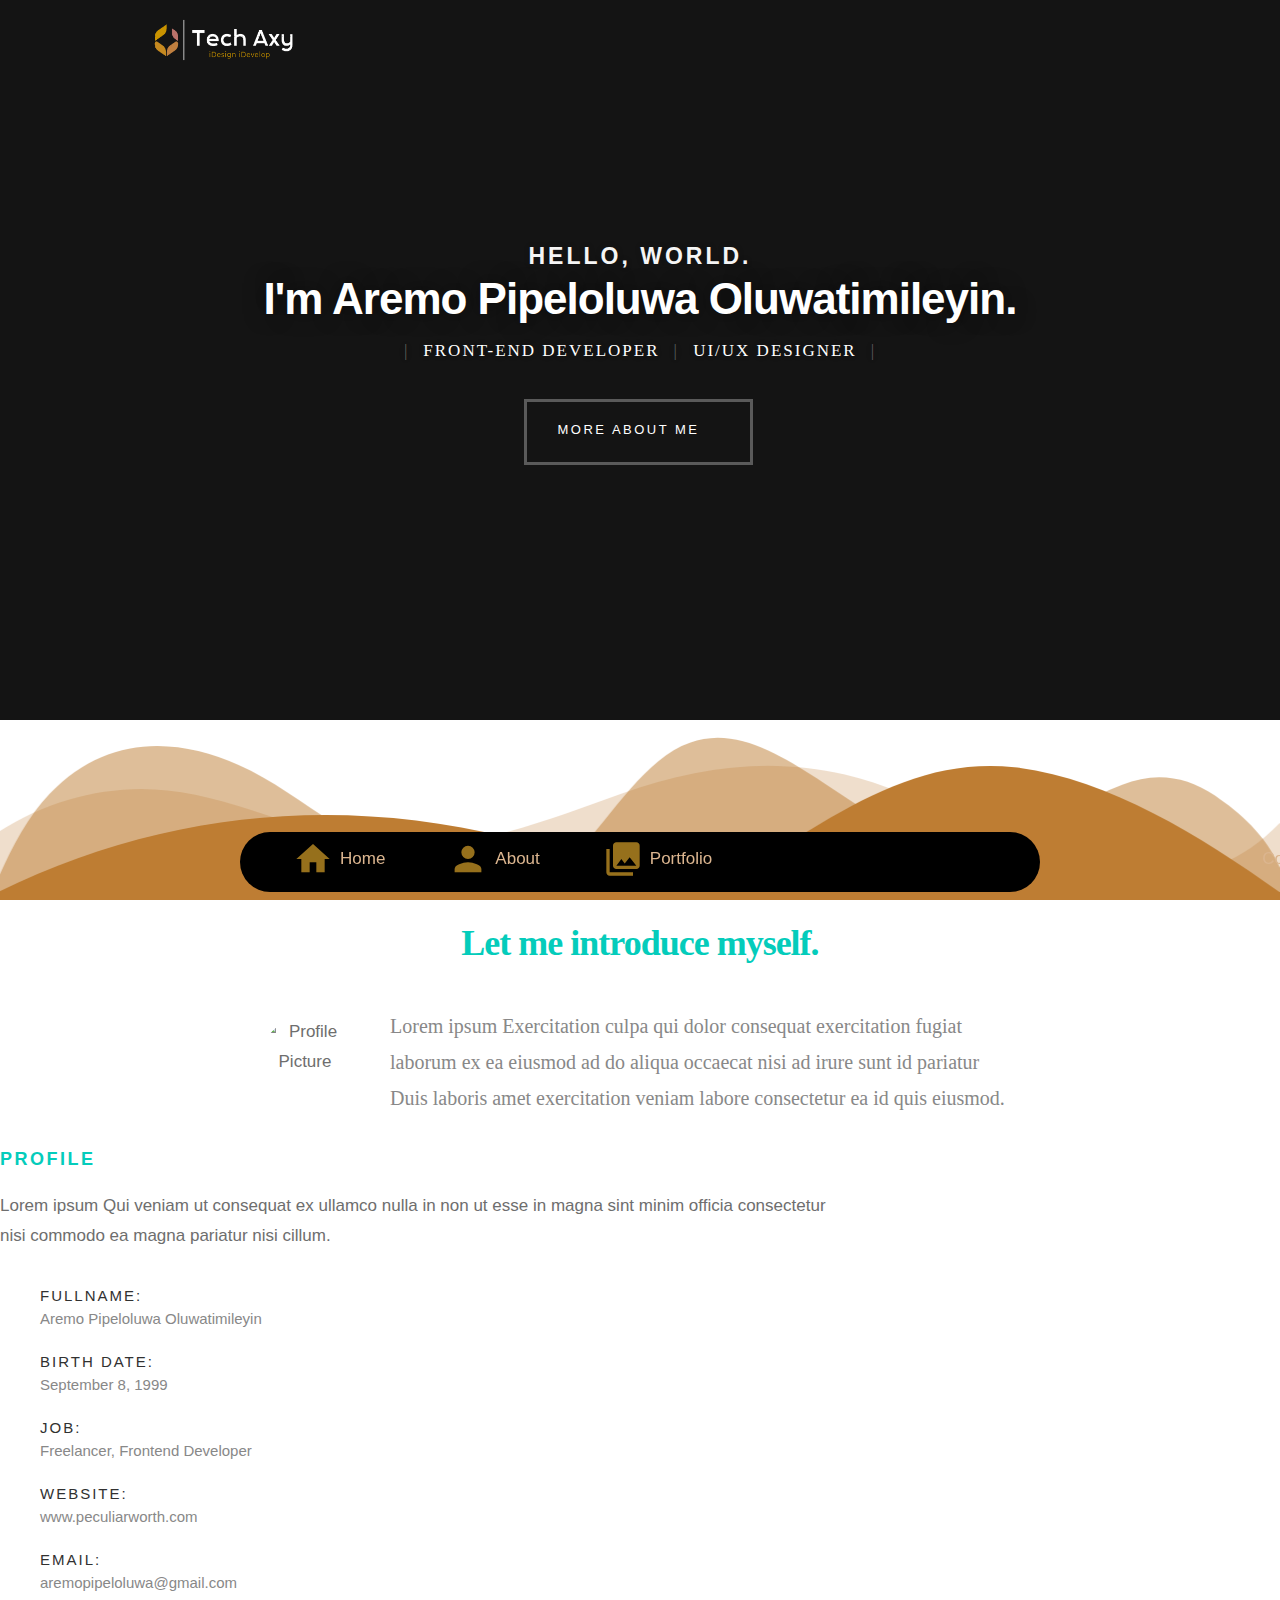
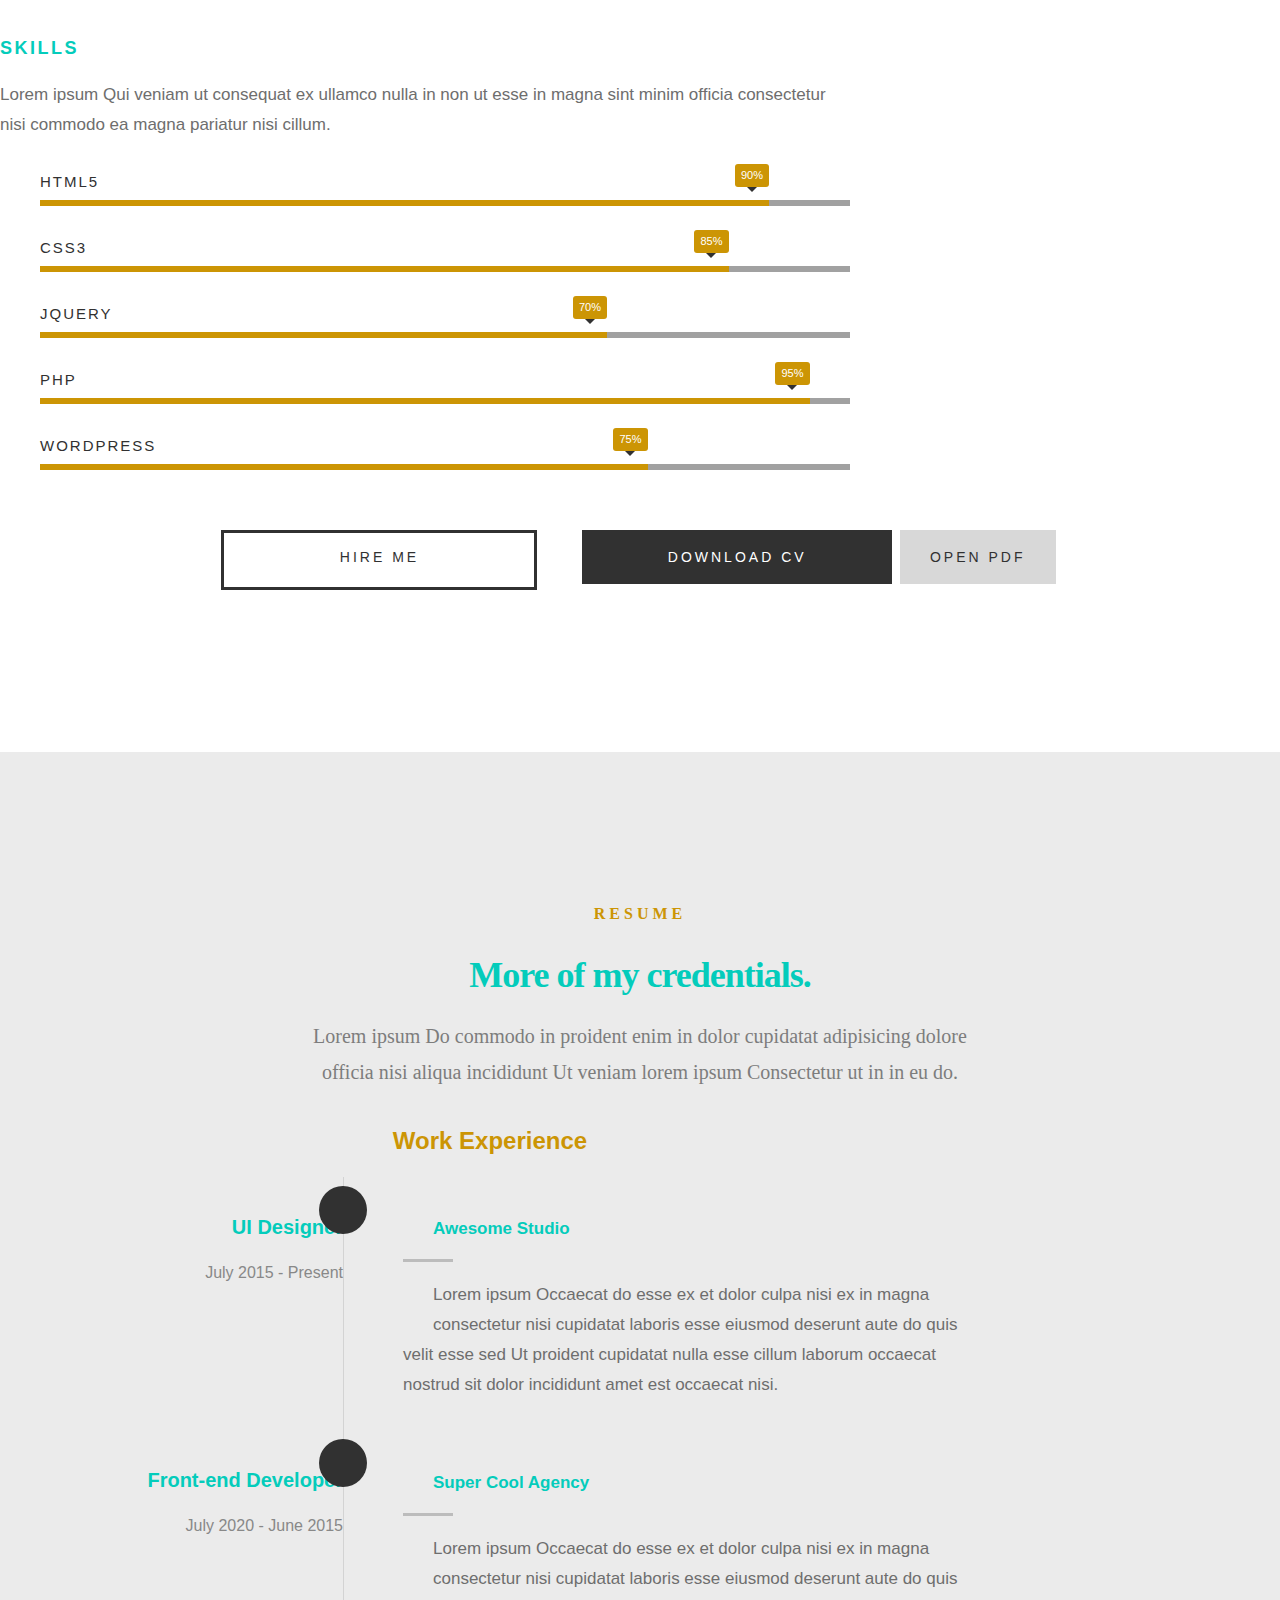
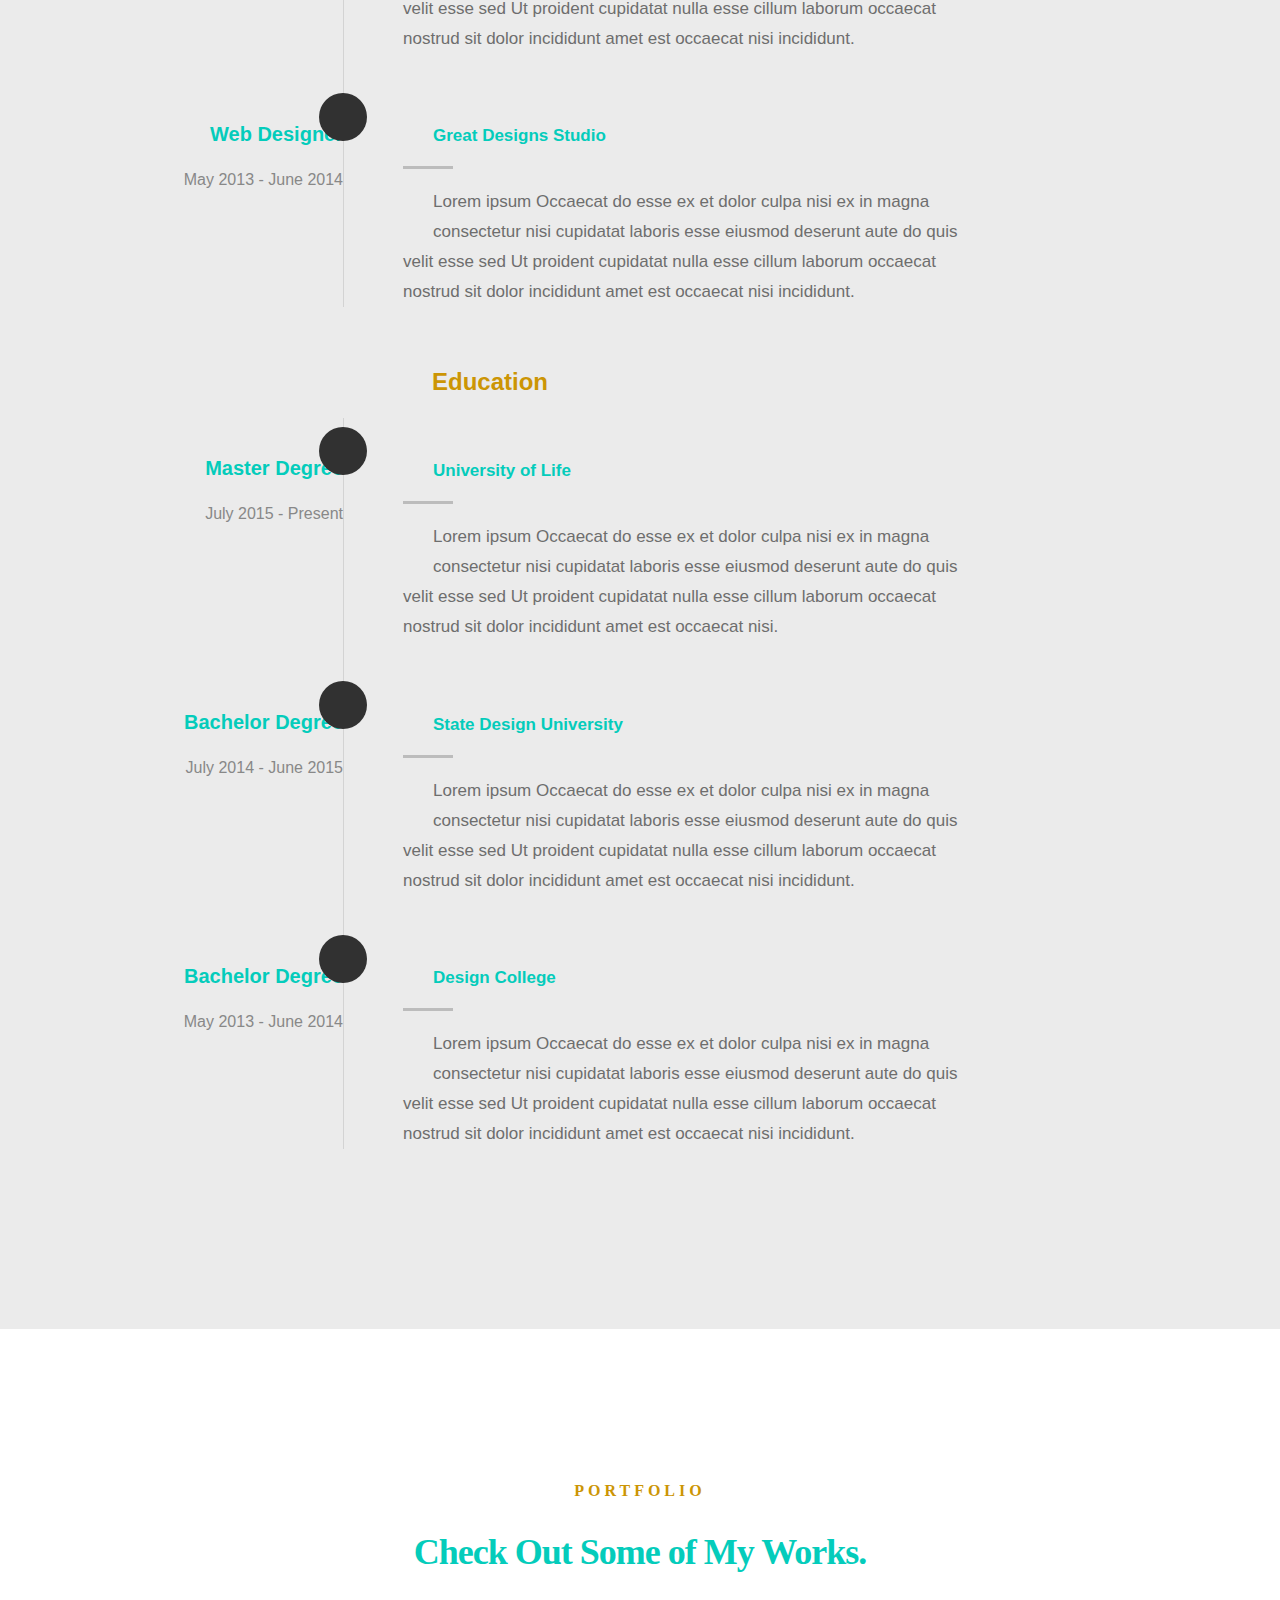
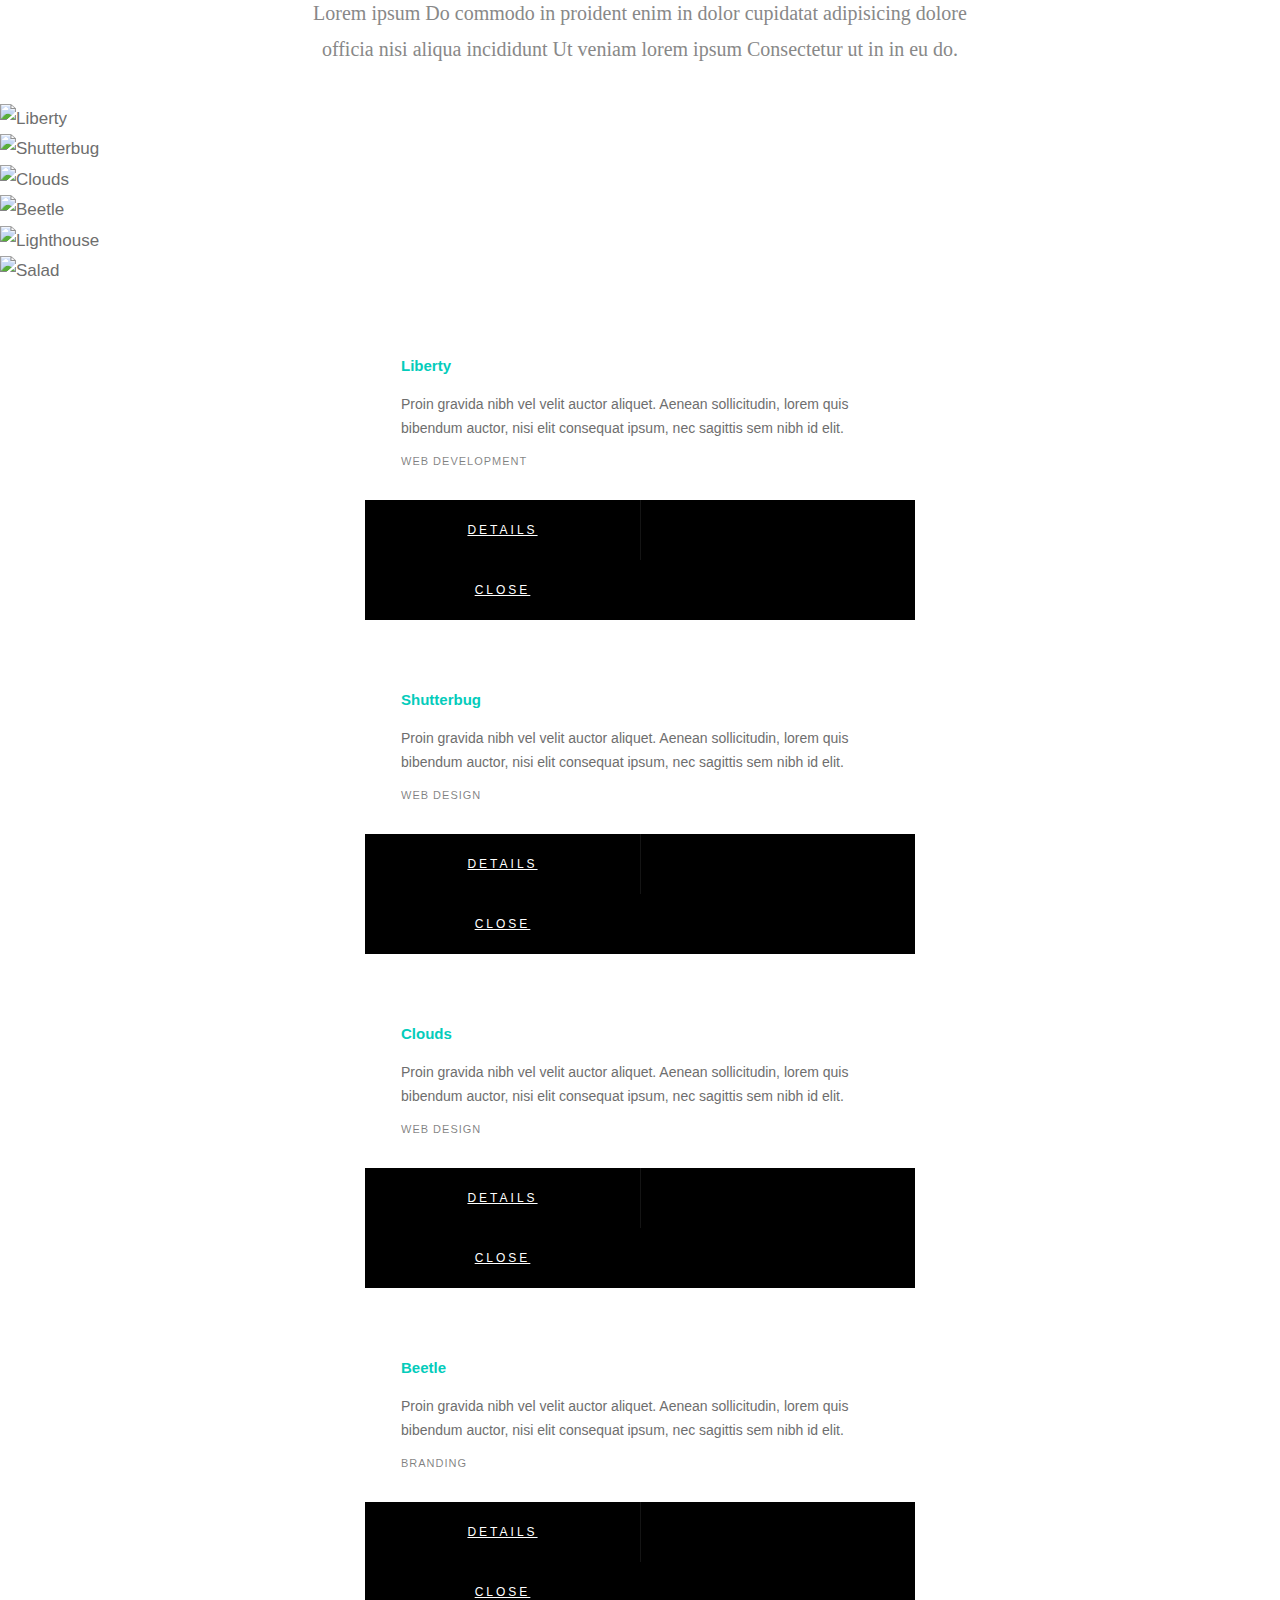
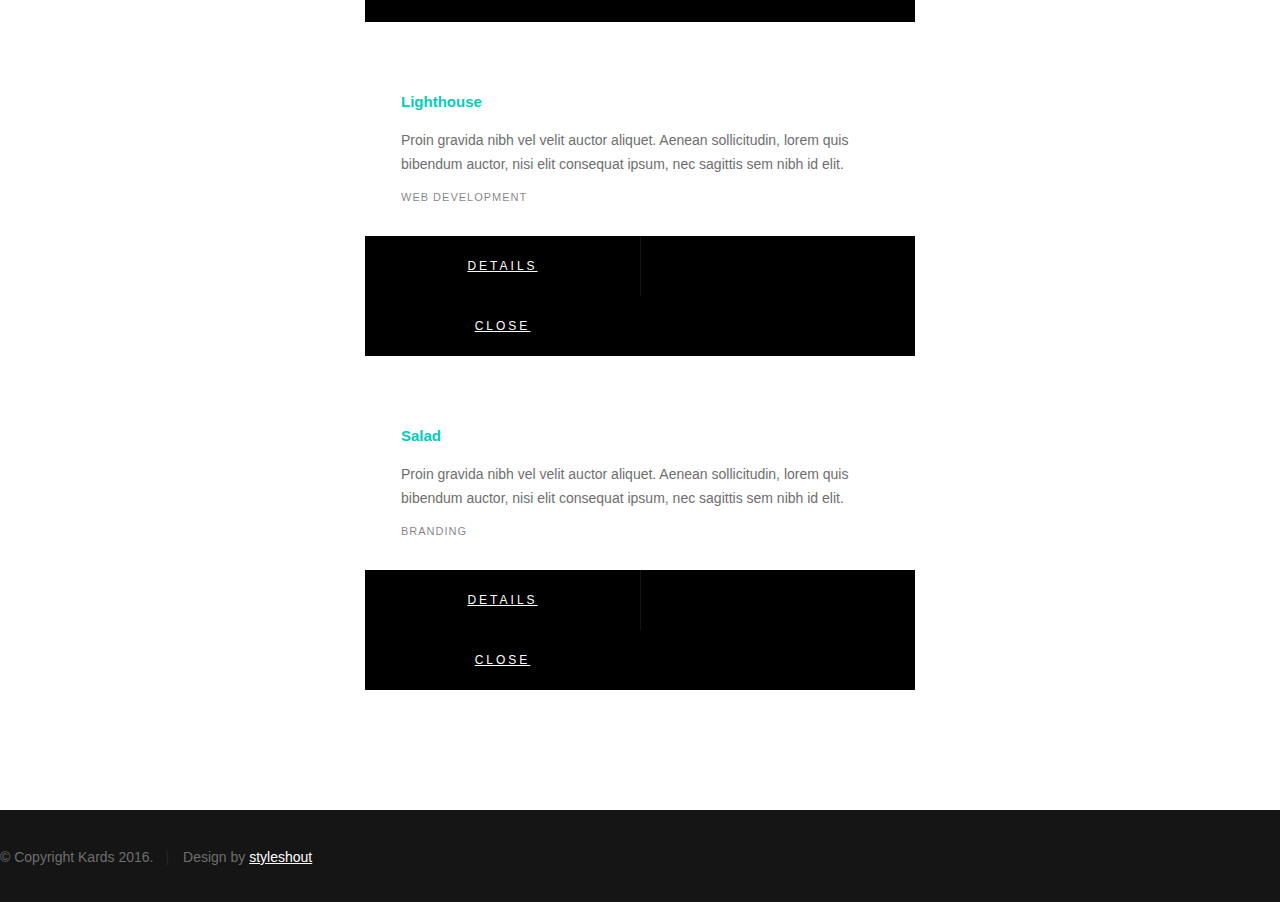
==== NavbarFinaleDesign.html @ 9a3ad463 "Created a portfolio using html" ====
<!DOCTYPE html>
<html lang="en">
<head>
    <meta charset="UTF-8">
    <meta http-equiv="X-UA-Compatible" content="IE=edge">
    <meta name="viewport" content="width=device-width, initial-scale=1.0">
    <title>Document</title>
    <link rel="stylesheet" href="https://fonts.googleapis.com/icon?family=Material+Icons">
    
    <script src="js/main.js"></script>
    <link rel="stylesheet" type="text/css" href="css/styles.css">

    <style>
        body {
            font-family: "Lato", sans-serif;
            transition: background-color .5s;
            }

            .sidenav {
            height: 100%;
            width: 0;
            position: fixed;
            z-index: 1;
            top: 0;
            left: 0;
            background-color: #111;
            overflow-x: hidden;
            transition: 0.5s;
            padding-top: 60px;

            }

            .sidenav a {
            padding: 8px 8px 8px 32px;
            text-decoration: none;
            font-size: 25px;
            color: #818181;
            display: block;
            transition: 0.3s;
            }

            .sidenav a:hover {
            color: #f1f1f1;
            }

            .sidenav .closebtn {
            position: absolute;
            top: 0;
            right: 25px;
            font-size: 36px;
            margin-left: 50px;
            }

            #main {
            transition: margin-left .5s;
            }

            @media screen and (max-height: 450px) {
            .sidenav {padding-top: 15px;}
            .sidenav a {font-size: 18px;}
            }
    </style>
</head>
<body>
    <div id="main">
    <header>
        <div class="row">
            <div class="top-bar">
                <div class="logo">
                    <a href="index.html">KARDSPIPS</a>
                </div>
            </div>
        </div>
    </header>
    
    <div class="menu-bar">
        <div class="sidenav" id="mySidenav">
        <a href="javascript:void(0)" class="closebtn" onclick="closeNav()">&times;</a>
        <a href="#">About</a>
        <a href="#">Services</a>
        <a href="#">Clients</a>
        <a href="#">Contact</a>
        </div>

        <ul class="navbar-list">
            <li><a href="#"><i class="material-icons">home</i> Home</a></li>
            <li><a href="#"><i class="material-icons">person</i> About</a></li>
            <li><a href="#"><i class="material-icons">photo_library</i> Portfolio</a></li>
            <li><a href="#"><i class="material-icons">contact_page</i> Contact</a></li>
            <li><a href="#"><i class="material-icons">search</i> Search</a></li>
          </ul>
        <!-- <i class="material-icons">menu</i>
        <a class="menu" href="#">menu</a>
        <a class="menu" href="#">about</a>
        <a class="menu" href="#">services</a>
        <i class="material-icons">home</i>
        <i class="material-icons jay">search</i> -->
        <div class="navbar-search">
            <button  class="navbar-toggle" onclick="openNav()">
                <i class="material-icons">menu</i>
            </button>
        </div>
        <script>
            function openNav() {
              document.getElementById("mySidenav").style.width = "250px";
              document.getElementById("main").style.marginLeft = "250px";
              document.body.style.backgroundColor = "rgba(0,0,0,0.4)";
            }
            
            function closeNav() {
              document.getElementById("mySidenav").style.width = "0";
              document.getElementById("main").style.marginLeft= "0";
              document.body.style.backgroundColor = "white";
            }
            </script>
    </div>
    <!-- intro section
   ================================================== -->
   <section id="intro">   

        <div class="intro-overlay"></div>	

        <div class="intro-content">
            <div class="row">

                <div class="col-twelve">

                    <h5>Hello, World.</h5>
                    <h1>I'm Aremo Pipeloluwa Oluwatimileyin.</h1>

                    <p class="intro-position">
                        <span>Front-end Developer</span>
                        <span>UI/UX Designer</span> 
                    </p>

                    <a class="button stroke smoothscroll" href="#about" title="">More About Me</a>

                </div>  
                
            </div>   		 		
        </div> <!-- /intro-content --> 

        <ul class="intro-social">        
            <li><a href="#"><i class="fa fa-facebook"></i></a></li>
            <li><a href="#"><i class="fa fa-behance"></i></a></li>
            <li><a href="#"><i class="fa fa-twitter"></i></a></li>
            <li><a href="#"><i class="fa fa-dribbble"></i></a></li>
            <li><a href="#"><i class="fa fa-instagram"></i></a></li>
        </ul> <!-- /intro-social -->      	

    </section> <!-- /intro -->
    <!-- about section
   ================================================== -->
   <section id="about">  

        <div class="row section-intro">
            <div class="col-twelve">

                <h5>About</h5>
                <h1>Let me introduce myself.</h1>

                <div class="intro-info">

                    <img src="images/Pipi.jpg" alt="Profile Picture">

                    <p class="lead">Lorem ipsum Exercitation culpa qui dolor consequat exercitation fugiat laborum ex ea eiusmod ad do aliqua occaecat nisi ad irure sunt id pariatur Duis laboris amet exercitation veniam labore consectetur ea id quis eiusmod.</p>
                </div>   			

            </div>   		
        </div> <!-- /section-intro -->

        <div class="row about-content">

            <div class="col-six tab-full">

                <h3>Profile</h3>
                <p>Lorem ipsum Qui veniam ut consequat ex ullamco nulla in non ut esse in magna sint minim officia consectetur nisi commodo ea magna pariatur nisi cillum.</p>

                <ul class="info-list">
                    <li>
                        <strong>Fullname:</strong>
                        <span>Aremo Pipeloluwa Oluwatimileyin</span>
                    </li>
                    <li>
                        <strong>Birth Date:</strong>
                        <span>September 8, 1999</span>
                    </li>
                    <li>
                        <strong>Job:</strong>
                        <span>Freelancer, Frontend Developer</span>
                    </li>
                    <li>
                        <strong>Website:</strong>
                        <span>www.peculiarworth.com</span>
                    </li>
                    <li>
                        <strong>Email:</strong>
                        <span>aremopipeloluwa@gmail.com</span>
                    </li>

                </ul> <!-- /info-list -->

            </div>

            <div class="col-six tab-full">

                <h3>Skills</h3>
                <p>Lorem ipsum Qui veniam ut consequat ex ullamco nulla in non ut esse in magna sint minim officia consectetur nisi commodo ea magna pariatur nisi cillum.</p>

                <ul class="skill-bars">
                    <li>
                        <div class="progress percent90"><span>90%</span></div>
                        <strong>HTML5</strong>
                    </li>
                    <li>
                        <div class="progress percent85"><span>85%</span></div>
                        <strong>CSS3</strong>
                    </li>
                    <li>
                        <div class="progress percent70"><span>70%</span></div>
                        <strong>JQuery</strong>
                    </li>
                    <li>
                        <div class="progress percent95"><span>95%</span></div>
                        <strong>PHP</strong>
                    </li>
                    <li>

                        <div class="progress percent75"><span>75%</span></div>
                        <strong>Wordpress</strong>
                    </li>
    
                </ul> <!-- /skill-bars -->		

            </div>

        </div>

        <div class="row button-section">
            <div class="col-twelve">
                <a href="#contact" title="Hire Me" class="button stroke smoothscroll">Hire Me</a>
                <a href="#" title="Download CV" class="button button-primary">Download CV</a>
                <button onclick="openPDF()">Open PDF</button>
            </div>   		
        </div>

    </section> <!-- /process-->    


    <!-- resume Section
    ================================================== -->
    <section id="resume" class="grey-section">

        <div class="row section-intro">
            <div class="col-twelve">

                <h5>Resume</h5>
                <h1>More of my credentials.</h1>

                <p class="lead">Lorem ipsum Do commodo in proident enim in dolor cupidatat adipisicing dolore officia nisi aliqua incididunt Ut veniam lorem ipsum Consectetur ut in in eu do.</p>

            </div>   		
        </div> <!-- /section-intro--> 

        <div class="row resume-timeline">

            <div class="col-twelve resume-header">

                <h2>Work Experience</h2>

            </div> <!-- /resume-header -->

            <div class="col-twelve">

                <div class="timeline-wrap">

                    <div class="timeline-block">

                        <div class="timeline-ico">
                            <i class="fa fa-graduation-cap"></i>
                        </div>

                        <div class="timeline-header">
                            <h3>UI Designer</h3>
                            <p>July 2015 - Present</p>
                        </div>

                        <div class="timeline-content">
                            <h4>Awesome Studio</h4>
                            <p>Lorem ipsum Occaecat do esse ex et dolor culpa nisi ex in magna consectetur nisi cupidatat laboris esse eiusmod deserunt aute do quis velit esse sed Ut proident cupidatat nulla esse cillum laborum occaecat nostrud sit dolor incididunt amet est occaecat nisi.</p>
                        </div>

                    </div> <!-- /timeline-block -->

                    <div class="timeline-block">

                        <div class="timeline-ico">
                            <i class="fa fa-graduation-cap"></i>
                        </div>

                        <div class="timeline-header">
                            <h3>Front-end Developer</h3>
                            <p>July 2020 - June 2015</p>
                        </div>

                        <div class="timeline-content">
                            <h4>Super Cool Agency</h4>
                            <p>Lorem ipsum Occaecat do esse ex et dolor culpa nisi ex in magna consectetur nisi cupidatat laboris esse eiusmod deserunt aute do quis velit esse sed Ut proident cupidatat nulla esse cillum laborum occaecat nostrud sit dolor incididunt amet est occaecat nisi incididunt.</p>
                        </div>

                    </div> <!-- /timeline-block -->

                    <div class="timeline-block">

                        <div class="timeline-ico">
                            <i class="fa fa-graduation-cap"></i>
                        </div>

                        <div class="timeline-header">
                            <h3>Web Designer</h3>
                            <p>May 2013 - June 2014</p>
                        </div>

                        <div class="timeline-content">
                            <h4>Great Designs Studio</h4>
                            <p>Lorem ipsum Occaecat do esse ex et dolor culpa nisi ex in magna consectetur nisi cupidatat laboris esse eiusmod deserunt aute do quis velit esse sed Ut proident cupidatat nulla esse cillum laborum occaecat nostrud sit dolor incididunt amet est occaecat nisi incididunt.</p>
                        </div>

                    </div> <!-- /timeline-block -->

                </div> <!-- /timeline-wrap -->   			

            </div> <!-- /col-twelve -->
            
        </div> <!-- /resume-timeline -->
        
        <div class="row resume-timeline">

            <div class="col-twelve resume-header">

                <h2>Education</h2>

            </div> <!-- /resume-header -->

            <div class="col-twelve">

                <div class="timeline-wrap">

                    <div class="timeline-block">

                        <div class="timeline-ico">
                            <i class="fa fa-briefcase"></i>
                        </div>

                        <div class="timeline-header">
                            <h3>Master Degree</h3>
                            <p>July 2015 - Present</p>
                        </div>

                        <div class="timeline-content">
                            <h4>University of Life</h4>
                            <p>Lorem ipsum Occaecat do esse ex et dolor culpa nisi ex in magna consectetur nisi cupidatat laboris esse eiusmod deserunt aute do quis velit esse sed Ut proident cupidatat nulla esse cillum laborum occaecat nostrud sit dolor incididunt amet est occaecat nisi.</p>
                        </div>

                    </div> <!-- /timeline-block -->

                    <div class="timeline-block">

                        <div class="timeline-ico">
                            <i class="fa fa-briefcase"></i>
                        </div>

                        <div class="timeline-header">
                            <h3>Bachelor Degree</h3>
                            <p>July 2014 - June 2015</p>
                        </div>

                        <div class="timeline-content">
                            <h4>State Design University</h4>
                            <p>Lorem ipsum Occaecat do esse ex et dolor culpa nisi ex in magna consectetur nisi cupidatat laboris esse eiusmod deserunt aute do quis velit esse sed Ut proident cupidatat nulla esse cillum laborum occaecat nostrud sit dolor incididunt amet est occaecat nisi incididunt.</p>
                        </div>

                    </div> <!-- /timeline-block -->

                    <div class="timeline-block">

                        <div class="timeline-ico">
                            <i class="fa fa-briefcase"></i>
                        </div>

                        <div class="timeline-header">
                            <h3>Bachelor Degree</h3>
                            <p>May 2013 - June 2014</p>
                        </div>

                        <div class="timeline-content">
                            <h4>Design College</h4>
                            <p>Lorem ipsum Occaecat do esse ex et dolor culpa nisi ex in magna consectetur nisi cupidatat laboris esse eiusmod deserunt aute do quis velit esse sed Ut proident cupidatat nulla esse cillum laborum occaecat nostrud sit dolor incididunt amet est occaecat nisi incididunt.</p>
                        </div>

                    </div> <!-- /timeline-block -->

                </div> <!-- /timeline-wrap -->   			

            </div> <!-- /col-twelve -->
            
        </div> <!-- /resume-timeline -->
        
    </section> <!-- /features -->


    <!-- Portfolio Section
    ================================================== -->
    <section id="portfolio">

        <div class="row section-intro">
            <div class="col-twelve">

                <h5>Portfolio</h5>
                <h1>Check Out Some of My Works.</h1>

                <p class="lead">Lorem ipsum Do commodo in proident enim in dolor cupidatat adipisicing dolore officia nisi aliqua incididunt Ut veniam lorem ipsum Consectetur ut in in eu do.</p>

            </div>   		
        </div> <!-- /section-intro--> 

        <div class="row portfolio-content">

            <div class="col-twelve">

                <!-- portfolio-wrapper -->
            <div id="folio-wrapper" class="block-1-2 block-mob-full stack">

                <div class="bgrid folio-item">
                    <div class="item-wrap">
                        <img src="images/portfolio/liberty.jpg" alt="Liberty">
                    <a href="#modal-01" class="overlay">	                  	           
                        <div class="folio-item-table">
                            <div class="folio-item-cell">
                                        <h3 class="folio-title">Liberty</h3>	     					    
                                        <span class="folio-types">
                                            Graphic Design
                                        </span>
                                    </div>	                      	
                        </div>                    
                    </a>
                    </div>	               
                    </div> <!-- /folio-item -->

                    <div class="bgrid folio-item">
                    <div class="item-wrap">
                        <img src="images/portfolio/shutterbug.jpg" alt="Shutterbug">
                        <a href="#modal-02" class="overlay">              		                  
                        <div class="folio-item-table">
                            <div class="folio-item-cell">
                                <h3 class="folio-title">Shutterbug</h3>	     					    
                                        <span class="folio-types">
                                            Web Design
                                        </span>		     		
                                    </div> 	                      	
                        </div>                    
                    </a>
                    </div>
                    </div> <!-- /folio-item -->

                <div class="bgrid folio-item">
                    <div class="item-wrap">
                        <img src="images/portfolio/clouds.jpg"alt="Clouds">
                    <a href="#modal-03" class="overlay">             		                  
                        <div class="folio-item-table">
                            <div class="folio-item-cell">
                                <h3 class="folio-title">Clouds</h3>	     					    
                                        <span class="folio-types">
                                            Web Design
                                        </span>		     		
                                    </div> 	                      	
                        </div>                    
                    </a>
                    </div>
                    </div> <!-- /folio-item -->

                <div class="bgrid folio-item">
                    <div class="item-wrap">
                        <img src="images/portfolio/beetle.jpg" alt="Beetle">
                    <a href="#modal-04" class="overlay">                  	                 
                        <div class="folio-item-table">
                            <div class="folio-item-cell">
                                <h3 class="folio-title">Beetle</h3>	     					    
                                        <span class="folio-types">
                                            Branding
                                        </span>		     		
                                    </div>  	                      	
                        </div>                    
                    </a>
                    </div>
                    </div> <!-- /folio-item -->     

                    <div class="bgrid folio-item">
                    <div class="item-wrap">
                        <img src="images/portfolio/lighthouse.jpg" alt="Lighthouse">
                    <a href="#modal-05" class="overlay">             		                  
                        <div class="folio-item-table">
                            <div class="folio-item-cell">
                                <h3 class="folio-title">Lighthouse</h3>	     					    
                                        <span class="folio-types">
                                            Web Development
                                        </span>		     		
                                    </div> 	                      	
                        </div>                    
                    </a>
                    </div>
                    </div> <!-- /folio-item -->

                <div class="bgrid folio-item">
                    <div class="item-wrap">
                        <img src="images/portfolio/salad.jpg" alt="Salad">
                    <a href="#modal-06" class="overlay">
                        <div class="folio-item-table">
                            <div class="folio-item-cell">
                                <h3 class="folio-title">Salad</h3>	     					    
                                        <span class="folio-types">
                                            Branding
                                        </span>		     		
                                    </div>	                      	
                        </div>                    
                    </a>
                    </div>
                    </div> <!-- /folio-item -->   

                <!-- modal popups - begin
                ============================================================= -->
                <div id="modal-01" class="popup-modal slider mfp-hide">	

                        <div class="media">
                            <img src="images/portfolio/modals/m-liberty.jpg" alt="" />
                        </div>      	

                        <div class="description-box">
                        <h4>Liberty</h4>		      
                        <p>Proin gravida nibh vel velit auctor aliquet. Aenean sollicitudin, lorem quis bibendum auctor, nisi elit consequat ipsum, nec sagittis sem nibh id elit.</p>

                        <div class="categories">Web Development</div>			               
                        </div>

                    <div class="link-box">
                        <a href="http://www.behance.net">Details</a>
                        <a href="#" class="popup-modal-dismiss">Close</a>
                    </div>		      

                    </div> <!-- /modal-01 -->

                    <div id="modal-02" class="popup-modal slider mfp-hide">	

                        <div class="media">
                            <img src="images/portfolio/modals/m-shutterbug.jpg" alt="" />
                        </div>      	

                        <div class="description-box">
                        <h4>Shutterbug</h4>		      
                        <p>Proin gravida nibh vel velit auctor aliquet. Aenean sollicitudin, lorem quis bibendum auctor, nisi elit consequat ipsum, nec sagittis sem nibh id elit.</p>

                        <div class="categories">Web Design</div>			               
                        </div>

                    <div class="link-box">
                        <a href="http://www.behance.net">Details</a>
                        <a href="#" class="popup-modal-dismiss">Close</a>
                    </div>		      

                    </div> <!-- /modal-02 -->

                    <div id="modal-03" class="popup-modal slider mfp-hide">	

                        <div class="media">
                            <img src="images/portfolio/modals/m-clouds.jpg" alt="" />
                        </div>      	

                        <div class="description-box">
                        <h4>Clouds</h4>		      
                        <p>Proin gravida nibh vel velit auctor aliquet. Aenean sollicitudin, lorem quis bibendum auctor, nisi elit consequat ipsum, nec sagittis sem nibh id elit.</p>

                        <div class="categories">Web Design</div>			               
                        </div>

                    <div class="link-box">
                        <a href="http://www.behance.net">Details</a>
                        <a href="#" class="popup-modal-dismiss">Close</a>
                    </div>		      

                    </div> <!-- /modal-03 -->

                    <div id="modal-04" class="popup-modal slider mfp-hide">	

                        <div class="media">
                            <img src="images/portfolio/modals/m-beetle.jpg" alt="" />
                        </div>      	

                        <div class="description-box">
                        <h4>Beetle</h4>		      
                        <p>Proin gravida nibh vel velit auctor aliquet. Aenean sollicitudin, lorem quis bibendum auctor, nisi elit consequat ipsum, nec sagittis sem nibh id elit.</p>

                        <div class="categories">Branding</div>			               
                        </div>

                    <div class="link-box">
                        <a href="http://www.behance.net">Details</a>
                        <a href="#" class="popup-modal-dismiss">Close</a>
                    </div>		      

                    </div> <!-- /modal-04 -->

                    <div id="modal-05" class="popup-modal slider mfp-hide">	

                        <div class="media">
                            <img src="images/portfolio/modals/m-lighthouse.jpg" alt="" />
                        </div>      	

                        <div class="description-box">
                        <h4>Lighthouse</h4>		      
                        <p>Proin gravida nibh vel velit auctor aliquet. Aenean sollicitudin, lorem quis bibendum auctor, nisi elit consequat ipsum, nec sagittis sem nibh id elit.</p>

                        <div class="categories">Web Development</div>			               
                        </div>

                    <div class="link-box">
                        <a href="http://www.behance.net">Details</a>
                        <a href="#" class="popup-modal-dismiss">Close</a>
                    </div>		      

                    </div> <!-- /modal-05 -->

                    <div id="modal-06" class="popup-modal slider mfp-hide">	

                        <div class="media">
                            <img src="images/portfolio/modals/m-salad.jpg" alt="" />
                        </div>      	

                        <div class="description-box">
                        <h4>Salad</h4>		      
                        <p>Proin gravida nibh vel velit auctor aliquet. Aenean sollicitudin, lorem quis bibendum auctor, nisi elit consequat ipsum, nec sagittis sem nibh id elit.</p>

                        <div class="categories">Branding</div>			               
                        </div>

                    <div class="link-box">
                        <a href="http://www.behance.net">Details</a>
                        <a href="#" class="popup-modal-dismiss">Close</a>
                    </div>		      

                    </div> <!-- /modal-06 -->


                    <!-- modal popups - end
                ============================================================= -->

            </div> <!-- /portfolio-wrapper --> 

            </div>  <!-- /twelve -->   

        </div> <!-- /portfolio-content --> 
        
    </section> <!-- /portfolio --> 
        <!-- footer
    ================================================== -->

   <footer>
    <div class="row">

        <div class="col-six tab-full pull-right social">

            <ul class="footer-social">        
             <li><a href="#"><i class="fa fa-facebook"></i></a></li>
             <li><a href="#"><i class="fa fa-behance"></i></a></li>
             <li><a href="#"><i class="fa fa-twitter"></i></a></li>
             <li><a href="#"><i class="fa fa-dribbble"></i></a></li>
             <li><a href="#"><i class="fa fa-instagram"></i></a></li>
          </ul> 
             
     </div>

     <div class="col-six tab-full">
         <div class="copyright">
               <span>© Copyright Kards 2016.</span> 
               <span>Design by <a href="http://www.styleshout.com/">styleshout</a></span>	         	
            </div>		                  
         </div>

         <div id="go-top">
            <a class="smoothscroll" title="Back to Top" href="#top"><i class="fa fa-long-arrow-up"></i></a>
         </div>

     </div> <!-- /row -->     	
    </footer>  
    <div class="custom-shape-divider-bottom-1686594781">
    <svg data-name="Layer 1" xmlns="http://www.w3.org/2000/svg" viewBox="0 0 1200 120" preserveAspectRatio="none">
        <path d="M0,0V46.29c47.79,22.2,103.59,32.17,158,28,70.36-5.37,136.33-33.31,206.8-37.5C438.64,32.43,512.34,53.67,583,72.05c69.27,18,138.3,24.88,209.4,13.08,36.15-6,69.85-17.84,104.45-29.34C989.49,25,1113-14.29,1200,52.47V0Z" opacity=".25" class="shape-fill"></path>
        <path d="M0,0V15.81C13,36.92,27.64,56.86,47.69,72.05,99.41,111.27,165,111,224.58,91.58c31.15-10.15,60.09-26.07,89.67-39.8,40.92-19,84.73-46,130.83-49.67,36.26-2.85,70.9,9.42,98.6,31.56,31.77,25.39,62.32,62,103.63,73,40.44,10.79,81.35-6.69,119.13-24.28s75.16-39,116.92-43.05c59.73-5.85,113.28,22.88,168.9,38.84,30.2,8.66,59,6.17,87.09-7.5,22.43-10.89,48-26.93,60.65-49.24V0Z" opacity=".5" class="shape-fill"></path>
        <path d="M0,0V5.63C149.93,59,314.09,71.32,475.83,42.57c43-7.64,84.23-20.12,127.61-26.46,59-8.63,112.48,12.24,165.56,35.4C827.93,77.22,886,95.24,951.2,90c86.53-7,172.46-45.71,248.8-84.81V0Z" class="shape-fill"></path>
    </svg>
    </div>
</div>


</body>
</html>
---- css/styles.css ----
body{
    margin: 0;
    padding: 0;
}
header{
    position: fixed;
    top: 0;
    width: 20%;
    margin: 0px auto;
    padding: 0px 10px;
    z-index: 2;
    
}
header .row{
    position: relative;
    min-height: 50px;
}
header .top-bar{
    display: block;
    /* background: #000000; */
    border-top-left-radius: 40px;
    border-bottom-right-radius: 40px;
    min-width: 220px;
    min-height: 50px;
    position: absolute;
    left: 90px;
    top: 0;
}
header .logo {
    float: left;
    margin: 20px 50px;
    position: relative;
}
header .logo a {
    display: block;
    margin: 0;
    padding: 0;
    border: none;
    font: 0/0 a;
    text-shadow: none;
    color: transparent;
    width: 150px;
    height: 40px;
    background: url("/Techaxylogo-removebg-preview.png") no-repeat center;
    background-size: 150px 40px;
}
.menu-bar {
    position: fixed;
    bottom: 8px;
    right: 0;
    left: 0;
    display: flex;
    margin: 0px auto;
    border-radius: 30px;
    background-color: black;
    width: 800px;
    height: 60px;
    z-index: 2;

}
.material-icons {
    color:rgba(212, 158, 39, 0.705);
    padding: 7px;
    margin-left: 42px;
    font-size: 40px;
}
/* .jay {
    float: right;
    margin-right: 55px;
}
.menu{
    padding: 60px;
    margin-bottom: 20px;
    font-size: 24px;
    font-family: Verdana, Geneva, Tahoma, sans-serif;
    float: ;
}
.navbar-menu {
    display: flex;
    align-items: center;
} */

.navbar-list {
    list-style: none;
    display: inline-flex;
    flex-grow: 1;
    flex-shrink: 1;
    margin: 0;
    padding: 0;
}

.navbar-list li {
    margin-right: 10px;
}

.navbar-list li a {
    display: flex;
    align-items: center;
    color: #dbb58f;
    text-decoration: none;
}

.navbar-search {
    display: flex;
    align-items: center;
}

.navbar-search input[type="text"] {
    padding: 5px;
    border: none;
    border-radius: 3px;
    margin-right: 5px;
}

.navbar-search button {
    background-color: transparent;
    border: none;
    cursor: pointer;
}

.navbar-toggle {
    display: none;
    background-color: transparent;
    border: none;
    cursor: pointer;
    margin-left: 10px;
}

.custom-shape-divider-bottom-1686594781 {
    position: absolute;
    bottom: 0;
    left: 0;
    width: 100%;
    overflow: hidden;
    line-height: 0;
    transform: rotate(180deg);
}

.custom-shape-divider-bottom-1686594781 svg {
    position: relative;
    display: block;
    width: calc(100% + 1.3px);
    height: 177px;
    transform: rotateY(180deg);
}

.custom-shape-divider-bottom-1686594781 .shape-fill {
    fill: #be7d33;
}

@media (max-width: 768px) {
    .navbar-menu {
    display: none;
    }

    .navbar-toggle {
    display: flex;
    }

    .navbar-search {
    display: flex;
    }
}
@media only screen and (max-width:1024px) {
    .menu-bar {
        width: 800px;
    } 
    .navbar-list li {
        margin-right: 5px;
    }
    .material-icons {
        margin-left: 42px;
        font-size: 40px;
    }
    .navbar-toggle{
        display: none;
    }
}
@media only screen and (max-width:768px) {
    .menu-bar {
        width: 600px;
    } 
    .navbar-list li {
        margin-right: 3px;
    }
    .material-icons {
        margin-left: 35px;
        font-size: 28px;
        padding: 14px 0px;
    }
    .navbar-toggle{
        display: none;
    }
}
@media only screen and (max-width:600px) {
    .menu-bar {
        width: 150px;
    } 
    /* .navbar-list li {
        margin-right: 3px;
    } */
    .material-icons {
        /* font-size: 15px; */
        margin-left: 5px;
    }
    .navbar-toggle{
        display: flex;
    }
    .navbar-list {
    display: none;
    }

    /* .navbar-search {
    display: flex;
    } */
}

/*  TOC
*  01. webfonts and iconfonts
*  02. base style overrides
*  03. typography & general theme styles
*  04. preloader
*  05. forms
*  06. buttons 
*  07. other components
*  08. common styles
*  09. header styles
*  10. intro
*  11. about
*  12. resume
*  13. portfolio
*  14. call-to-action section
*  15. services
*  16. stats
*  17. contact
*  18. footer
*
* =================================================================== 
*/


/** 
* ===================================================================
* 01. webfonts and iconfonts - (_document-setup.scss)
*
* ------------------------------------------------------------------- 
*/
@import url("fonts.css");
@import url("font-awesome/css/font-awesome.min.css");
@import url("micons/micons.css");


/** 
* ===================================================================
* 02. base style overrides - (_document-setup.scss)
*
* ------------------------------------------------------------------- 
*/
html {
   font-size: 10px;
}

@media only screen and (max-width:1024px) {
   html {
       font-size: 9.411764705882353px;
   }
}
@media only screen and (max-width:768px) {
   html {
       font-size: 10px;
   }
}
@media only screen and (max-width:400px) {
   html {
       font-size: 9.411764705882353px;
   }
}

html, body {
   height: 100%;
}
body {
   background: #151515;
   font-family: "lora-regular", serif;
   font-size: 1.7rem;
   line-height: 3rem;
   color: #6e6e6e;
}

/**
* links - (_document-setup.scss)
* -------------------------------------------------------------------
*/
a, a:visited {
   color: #000000;
   -moz-transition: all 0.3s ease-in-out;
   -o-transition: all 0.3s ease-in-out;
   -webkit-transition: all 0.3s ease-in-out;
   -ms-transition: all 0.3s ease-in-out;
   transition: all 0.3s ease-in-out;
}
a:hover, a:focus, a:active {
   color: #CC9504;
   outline: 0;
}

/** 
* ===================================================================
* 03. typography & general theme styles - (_document-setup.scss)
*
* ------------------------------------------------------------------- 
*/
h1, h2, h3, h4, h5, h6, .h01, .h02, .h03, .h04, .h05, .h06 {
   font-family: "poppins-semibold", sans-serif;
   color: #04ccbb;
   font-style: normal;
   text-rendering: optimizeLegibility;
   margin-bottom: 2.1rem;
}
h3, .h03, h4, .h04 {
   margin-bottom: 1.8rem;
}
h5, .h05, h6, .h06 {
   font-family: "poppins-bold";
   margin-bottom: 1.2rem;
}
h1, .h01 {
   font-size: 3.1rem;
   line-height: 1.355;
   letter-spacing: -.1rem;
}
@media only screen and (max-width:600px) {
   h1, .h01 {
       font-size: 2.6rem;
       letter-spacing: -.07rem;
   }
}
h2, .h02 {
   font-size: 2.4rem;
   line-height: 1.25;
}
h3, .h03 {
   font-size: 2rem;
   line-height: 1.5;
}
h4, .h04 {
   font-size: 1.7rem;
   line-height: 1.765;
}
h5, .h05 {
   font-size: 1.4rem;
   line-height: 1.714;
   text-transform: uppercase;
   letter-spacing: .15rem;
}
h6, .h06 {
   font-size: 1.3rem;
   line-height: 1.846;
   text-transform: uppercase;
   letter-spacing: .15rem;
}
p img {
   margin: 0;
}
p.lead {
   font-family: "lora-regular", serif;
   font-size: 2rem;
   line-height: 1.8;
   color: #888888;
}
@media only screen and (max-width:768px) {
   p.lead {
       font-size: 1.7rem;
   }
}
em, i, strong, b {
   font-size: 1.7rem;
   line-height: 3rem;
   font-style: normal;
   font-weight: normal;
}
em, i {
   font-family: "lora-italic", serif;
}
strong, b {
   font-family: "lora-bold", serif;
}
small {
   font-size: 1.2rem;
   line-height: inherit;
}
blockquote {
   margin: 3rem 0;
   padding-left: 4rem;
   position: relative;
}
blockquote:before {
   content: "\201C";
   font-size: 8rem;
   line-height: 0px;
   margin: 0;
   color: #313131;
   font-family: arial, sans-serif;
   position: absolute;
   top: 3rem;
   left: 0;
}
blockquote p {
   font-family: georgia, serif;
   font-style: italic;
   padding: 0;
   font-size: 1.9rem;
   line-height: 1.737;
}
blockquote cite {
   display: block;
   font-size: 1.3rem;
   font-style: normal;
   line-height: 1.616;
}
blockquote cite:before {
   content: "\2014 \0020";
}
blockquote cite a, blockquote cite a:visited {
   color: #888888;
   border: none;
}
abbr {
   font-family: "poppins-bold", serif;
   font-variant: small-caps;
   text-transform: lowercase;
   letter-spacing: .05rem;
   color: #888888;
}
var, kbd, samp, code, pre {
   font-family: Consolas, "Andale Mono", Courier, "Courier New", monospace;
}
pre {
   padding: 2.4rem 3rem 3rem;
   background: #F1F1F1;
}
code {
   font-size: 1.4rem;
   margin: 0 .2rem;
   padding: .3rem .6rem;
   white-space: nowrap;
   background: #F1F1F1;
   border: 1px solid #E1E1E1;
   border-radius: 3px;
}
pre > code {
   display: block;
   white-space: pre;
   line-height: 2;
   padding: 0;
   margin: 0;
}
pre.prettyprint > code {
   border: none;
}
del {
   text-decoration: line-through;
}
abbr[title], dfn[title] {
   border-bottom: 1px dotted;
   cursor: help;
}
mark {
   background: #FFF49B;
   color: #000;
}
hr {
   border: solid #d2d2d2;
   border-width: 1px 0 0;
   clear: both;
   margin: 2.4rem 0 1.5rem;
   height: 0;
}

/**
* Lists - (_document-setup.scss)  
* -------------------------------------------------------------------
*/
ol {
   list-style: decimal;
}
ul {
   list-style: disc;
}
li {
   display: list-item;
}
ol, ul {
   margin-left: 1.7rem;
}
ul li {
   padding-left: .4rem;
}
ul ul, ul ol, ol ol, ol ul {
   margin: .6rem 0 .6rem 1.7rem;
}
ul.disc li {
   display: list-item;
   list-style: none;
   padding: 0 0 0 .8rem;
   position: relative;
}
ul.disc li::before {
   content: "";
   display: inline-block;
   width: 8px;
   height: 8px;
   border-radius: 50%;
   background: #CC9504;
   position: absolute;
   left: -17px;
   top: 11px;
   vertical-align: middle;
}
dt {
   margin: 0;
   color: #CC9504;
}
dd {
   margin: 0 0 0 2rem;
}

/**
* tables - (_document-setup.scss)  
* -------------------------------------------------------------------
*/
table {
   border-width: 0;
   width: 100%;
   max-width: 100%;
   font-family: "lora-regular", sans-serif;
}
th, td {
   padding: 1.5rem 3rem;
   text-align: left;
   border-bottom: 1px solid #E8E8E8;
}
th {
   color: #313131;
   font-family: "poppins-bold", sans-serif;
}
td {
   line-height: 1.5;
}
th:first-child, td:first-child {
   padding-left: 0;
}
th:last-child, td:last-child {
   padding-right: 0;
}
.table-responsive {
   overflow-x: auto;
   -webkit-overflow-scrolling: touch;
}

/**
* Spacing - (_document-setup.scss)  
* -------------------------------------------------------------------
*/
button, .button {
   margin-bottom: 1.2;
}
fieldset {
   margin-bottom: 1.5rem;
}
input,
textarea,
select,
pre,
blockquote,
figure,
table,
p,
ul,
ol,
dl,
form,
.fluid-video-wrapper,
.ss-custom-select {
   margin-bottom: 3rem;
}

/**
* floated image - (_document-setup.scss)  
* -------------------------------------------------------------------
*/
img.pull-right {
   margin: .9rem 0 0 2.4rem;
}
img.pull-left {
   margin: .9rem 2.4rem 0 0;
}

/**
* block grid paddings - (_document-setup.scss) 
* -------------------------------------------------------------------
*/
.bgrid {
   padding: 0 20px;
}
@media only screen and (max-width:1024px) {
   .bgrid {
       padding: 0 18px;
   }
}
@media only screen and (max-width:768px) {
   .bgrid {
       padding: 0 15px;
   }
}
@media only screen and (max-width:600px) {
   .bgrid {
       padding: 0 10px;
   }
}
@media only screen and (max-width:400px) {
   .bgrid {
       padding: 0;
   }
}

/**
* pace.js styles - minimal  - (_document-setup.scss)
* -------------------------------------------------------------------
*/
.pace {
   -webkit-pointer-events: none;
   pointer-events: none;
   -webkit-user-select: none;
   -moz-user-select: none;
   user-select: none;
}
.pace-inactive {
   display: none;
}
.pace .pace-progress {
   background: #CC9504;
   position: fixed;
   z-index: 900;
   top: 0;
   right: 100%;
   width: 100%;
   height: 6px;
}

/** 
* ===================================================================
* 04. preloader - (_preloader-1.scss)
*
* ------------------------------------------------------------------- 
*/
#preloader {
   position: fixed;
   top: 0;
   left: 0;
   right: 0;
   bottom: 0;
   background: #151515;
   z-index: 800;
   height: 100%;
   width: 100%;
}
.no-js #preloader, .oldie #preloader {
   display: none;
}
#loader {
   position: absolute;
   left: 50%;
   top: 50%;
   width: 60px;
   height: 60px;
   margin: -30px 0 0 -30px;
   padding: 0;
}
#loader:before {
   content: "";
   border-top: 11px solid rgba(255, 255, 255, 0.1);
   border-right: 11px solid rgba(255, 255, 255, 0.1);
   border-bottom: 11px solid rgba(255, 255, 255, 0.1);
   border-left: 11px solid #CC9504;
   -webkit-animation: load 1.1s infinite linear;
   animation: load 1.1s infinite linear;
   display: block;
   border-radius: 50%;
   width: 60px;
   height: 60px;
}
@-webkit-keyframes load {
   0% {
       -webkit-transform: rotate(0deg);
       transform: rotate(0deg);
   }
   100% {
       -webkit-transform: rotate(360deg);
       transform: rotate(360deg);
   }
}
@keyframes load {
   0% {
       -webkit-transform: rotate(0deg);
       transform: rotate(0deg);
   }
   100% {
       -webkit-transform: rotate(360deg);
       transform: rotate(360deg);
   }
}

/** 
* ===================================================================
* 05. forms - (_forms.scss)
*
* ------------------------------------------------------------------- 
*/
fieldset {
   border: none;
}
input[type="email"],
input[type="number"],
input[type="search"],
input[type="text"],
input[type="tel"],
input[type="url"],
input[type="password"],
textarea,
select {
   display: block;
   height: 6rem;
   padding: 1.5rem 0;
   border: 0;
   outline: none;
   vertical-align: middle;
   color: #313131;
   font-family: "poppins-regular", sans-serif;
   font-size: 1.5rem;
   line-height: 3rem;
   max-width: 100%;
   background: transparent;
   border-bottom: 1px solid rgba(0, 0, 0, 0.3);
   -moz-transition: all 0.3s ease-in-out;
   -o-transition: all 0.3s ease-in-out;
   -webkit-transition: all 0.3s ease-in-out;
   -ms-transition: all 0.3s ease-in-out;
   transition: all 0.3s ease-in-out;
}
.ss-custom-select {
   position: relative;
   padding: 0;
}
.ss-custom-select select {
   -webkit-appearance: none;
   -moz-appearance: none;
   -ms-appearance: none;
   -o-appearance: none;
   appearance: none;
   text-indent: 0.01px;
   text-overflow: '';
   margin: 0;
   line-height: 3rem;
   vertical-align: middle;
}
.ss-custom-select select option {
   padding-left: 2rem;
   padding-right: 2rem;
}
.ss-custom-select select::-ms-expand {
   display: none;
}
.ss-custom-select::after {
   content: '\f0d7';
   font-family: 'FontAwesome';
   position: absolute;
   top: 50%;
   right: 1.5rem;
   margin-top: -10px;
   bottom: auto;
   width: 20px;
   height: 20px;
   line-height: 20px;
   font-size: 18px;
   text-align: center;
   pointer-events: none;
   color: #252525;
}

/* IE9 and below */
.oldie .ss-custom-select::after {
   display: none;
}
textarea {
   min-height: 25rem;
}
input[type="email"]:focus,
input[type="number"]:focus,
input[type="search"]:focus,
input[type="text"]:focus,
input[type="tel"]:focus,
input[type="url"]:focus,
input[type="password"]:focus,
textarea:focus,
select:focus {
   color: #cc9504;
   border-bottom: 1px solid #CC9504;
}
label, legend {
   font-family: "poppins-bold", sans-serif;
   font-size: 1.4rem;
   margin-bottom: .6rem;
   color: #3b3b3b;
   display: block;
}
input[type="checkbox"], input[type="radio"] {
   display: inline;
}
label > .label-text {
   display: inline-block;
   margin-left: 1rem;
   font-family: "poppins-regular", sans-serif;
   line-height: inherit;
}
label > input[type="checkbox"], label > input[type="radio"] {
   margin: 0;
   position: relative;
   top: .15rem;
}

/**
* Style Placeholder Text  
* -
*/
::-webkit-input-placeholder {
   color: #a1a1a1;
}
:-moz-placeholder {
   color: #a1a1a1;  /* Firefox 18- */
}
::-moz-placeholder {
   color: #a1a1a1;  /* Firefox 19+ */
}
:-ms-input-placeholder {
   color: #a1a1a1;
}
.placeholder {
   color: #a1a1a1 !important;
}

/** 
* ===================================================================
* 06. buttons - (_button-essentials.scss)
*
* ------------------------------------------------------------------- 
*/
.button,
a.button,
button,
input[type="submit"],
input[type="reset"],
input[type="button"] {
   display: inline-block;
   font-family: "poppins-bold", sans-serif;
   font-size: 1.4rem;
   text-transform: uppercase;
   letter-spacing: .3rem;
   height: 5.4rem;
   line-height: 5.4rem;
   padding: 0 3rem;
   margin: 0 .3rem 1.2rem 0;
   background: #d8d8d8;
   color: #313131;
   text-decoration: none;
   cursor: pointer;
   text-align: center;
   white-space: nowrap;
   border: none;
   -moz-transition: all 0.3s ease-in-out;
   -o-transition: all 0.3s ease-in-out;
   -webkit-transition: all 0.3s ease-in-out;
   -ms-transition: all 0.3s ease-in-out;
   transition: all 0.3s ease-in-out;
}
.button:hover,
a.button:hover,
button:hover,
input[type="submit"]:hover,
input[type="reset"]:hover,
input[type="button"]:hover,
.button:focus,
button:focus,
input[type="submit"]:focus,
input[type="reset"]:focus,
input[type="button"]:focus {
   background: #bebebe;
   color: #000000;
   outline: 0;
}
.button.button-primary,
a.button.button-primary,
button.button-primary,
input[type="submit"].button-primary,
input[type="reset"].button-primary,
input[type="button"].button-primary {
   background: #313131;
   color: #FFFFFF;
}
.button.button-primary:hover,
a.button.button-primary:hover,
button.button-primary:hover,
input[type="submit"].button-primary:hover,
input[type="reset"].button-primary:hover,
input[type="button"].button-primary:hover,
.button.button-primary:focus,
button.button-primary:focus,
input[type="submit"].button-primary:focus,
input[type="reset"].button-primary:focus,
input[type="button"].button-primary:focus {
   background: #1f1f1f;
}
button.full-width, .button.full-width {
   width: 100%;
   margin-right: 0;
}
button.medium, .button.medium {
   height: 5.7rem !important;
   line-height: 5.7rem !important;
   padding: 0 1.8rem !important;
}
button.large, .button.large {
   height: 6rem !important;
   line-height: 6rem !important;
   padding: 0rem 3rem !important;
}
button.stroke, .button.stroke {
   background: transparent !important;
   border: 3px solid #313131;
   line-height: 4.8rem;
}
button.stroke.medium, .button.stroke.medium {
   line-height: 5.1rem !important;
}
button.stroke.large, .button.stroke.large {
   line-height: 5.4rem !important;
}
button.stroke:hover, .button.stroke:hover {
   border: 3px solid #CC9504;
   color: #CC9504;
}
button::-moz-focus-inner, input::-moz-focus-inner {
   border: 0;
   padding: 0;
}


/** 
* ===================================================================
* 07. other components - (_others.scss)
*
* ------------------------------------------------------------------- 
*/

/**
* alert box - (_alert-box.scss)
* -------------------------------------------------------------------
*/
.alert-box {
   padding: 2.1rem 4rem 2.1rem 3rem;
   position: relative;
   margin-bottom: 3rem;
   border-radius: 3px;
   font-family: "poppins-regular", sans-serif;
   font-size: 1.5rem;
}
.alert-box .close {
   position: absolute;
   right: 1.8rem;
   top: 1.8rem;
   cursor: pointer;
}
.ss-error {
   background-color: #ffd1d2;
   color: #e65153;
}
.ss-success {
   background-color: #c8e675;
   color: #758c36;
}
.ss-info {
   background-color: #d7ecfb;
   color: #4a95cc;
}
.ss-notice {
   background-color: #fff099;
   color: #bba31b;
}

/**
* additional typo styles - (_additional-typo.scss)
* -------------------------------------------------------------------
*/

/**
* drop cap 
*/
.drop-cap:first-letter {
   float: left;
   margin: 0;
   padding: 1.5rem .6rem 0 0;
   font-size: 8.4rem;
   font-family: "poppins-bold", sans-serif;
   line-height: 6rem;
   text-indent: 0;
   background: transparent;
   color: #313131;
}

/**
* line definition style
*/
.lining dt, .lining dd {
   display: inline;
   margin: 0;
}
.lining dt + dt:before, .lining dd + dt:before {
   content: "\A";
   white-space: pre;
}
.lining dd + dd:before {
   content: ", ";
}
.lining dd + dd:before {
   content: ", ";
}
.lining dd:before {
   content: ": ";
   margin-left: -0.2em;
}

/**
* dictionary definition style
*/
.dictionary-style dt {
   display: inline;
   counter-reset: definitions;
}
.dictionary-style dt + dt:before {
   content: ", ";
   margin-left: -0.2em;
}
.dictionary-style dd {
   display: block;
   counter-increment: definitions;
}
.dictionary-style dd:before {
   content: counter(definitions, decimal) ". ";
}

/** 
* Pull Quotes
* -----------
* markup:
*
* <aside class="pull-quote">
*		<blockquote>
*			<p></p>
*		</blockquote>
*	</aside>
*
* --------------------------------------------------------------------- 
*/
.pull-quote {
   position: relative;
   padding: 2.1rem 3rem 2.1rem 0px;
}
.pull-quote:before, .pull-quote:after {
   height: 1em;
   position: absolute;
   font-size: 8rem;
   font-family: Arial, Sans-Serif;
   color: #333;
}
.pull-quote:before {
   content: "\201C";
   top: 33px;
   left: 0;
}
.pull-quote:after {
   content: '\201D';
   bottom: -33px;
   right: 0;
}
.pull-quote blockquote {
   margin: 0;
}
.pull-quote blockquote:before {
   content: none;
}

/** 
* Stats Tab
* ---------
* markup:
*
* <ul class="stats-tabs">
*		<li><a href="#">[value]<em>[name]</em></a></li>
*	</ul>
*
* Extend this object into your markup.
*
* ---------------------------------------------------------------------
*/
.stats-tabs {
   padding: 0;
   margin: 3rem 0;
}
.stats-tabs li {
   display: inline-block;
   margin: 0 1.5rem 3rem 0;
   padding: 0 1.5rem 0 0;
   border-right: 1px solid #ccc;
}
.stats-tabs li:last-child {
   margin: 0;
   padding: 0;
   border: none;
}
.stats-tabs li a {
   display: inline-block;
   font-size: 2.5rem;
   font-family: "poppins-bold", sans-serif;
   border: none;
   color: #252525;
}
.stats-tabs li a:hover {
   color: #CC9504;
}
.stats-tabs li a em {
   display: block;
   margin: .6rem 0 0 0;
   font-size: 1.4rem;
   font-family: "poppins-regular", sans-serif;
   color: #888888;
}

/**
* skillbars - (_skillbars.scss)
* -------------------------------------------------------------------
*/
.skill-bars {
   list-style: none;
   margin: 6rem 0 3rem;
}
.skill-bars li {
   height: .6rem;
   background: #a1a1a1;
   /* background: #cc9504; */
   width: 100%;
   margin-bottom: 6rem;
   padding: 0;
   position: relative;
}
.skill-bars li strong {
   position: absolute;
   left: 0;
   top: -3rem;
   font-family: "poppins-bold", sans-serif;
   color: #313131;
   /* color: #cc9504; */
   text-transform: uppercase;
   letter-spacing: .2rem;
   font-size: 1.5rem;
   line-height: 2.4rem;
}
.skill-bars li .progress {
   /* background: #313131; */
   background: #cc9504;
   position: relative;
   height: 100%;
}
.skill-bars li .progress span {
   position: absolute;
   right: 0;
   top: -3.6rem;
   display: block;
   font-family: "poppins-regular", sans-serif;
   color: white;
   font-size: 1.1rem;
   line-height: 1;
   /* background: #313131; */
   background: #cc9504;
   padding: .6rem .6rem;
   border-radius: 3px;
}
.skill-bars li .progress span::after {
   position: absolute;
   left: 50%;
   bottom: -5px;
   margin-left: -5px;
   border-right: 5px solid transparent;
   border-left: 5px solid transparent;
   border-top: 5px solid #313131;
   content: "";
}

.skill-bars li .percent5   { width: 5%; }
.skill-bars li .percent10  { width: 10%; }
.skill-bars li .percent15  { width: 15%; }
.skill-bars li .percent20  { width: 20%; }
.skill-bars li .percent25  { width: 25%; }
.skill-bars li .percent30  { width: 30%; }
.skill-bars li .percent35  { width: 35%; }
.skill-bars li .percent40  { width: 40%; }
.skill-bars li .percent45  { width: 45%; }
.skill-bars li .percent50  { width: 50%; }
.skill-bars li .percent55  { width: 55%; }
.skill-bars li .percent60  { width: 60%; }
.skill-bars li .percent65  { width: 65%; }
.skill-bars li .percent70  { width: 70%; }
.skill-bars li .percent75  { width: 75%; }
.skill-bars li .percent80  { width: 80%; }
.skill-bars li .percent85  { width: 85%; }
.skill-bars li .percent90  { width: 90%; }
.skill-bars li .percent95  { width: 95%; }
.skill-bars li .percent100 { width: 100%; }


/** 
* ===================================================================
* 08. common styles (_layout.scss)
*
* ------------------------------------------------------------------- 
*/
.grey-section {
   background: #ebebeb;
}
.grey-section p.lead {
   color: #7d7d7d;
}
.section-intro {
   max-width: 700px;
   margin-left: auto;
   margin-right: auto;
   text-align: center;
   margin-bottom: 3.6rem;
   position: relative;
}
.section-intro h1 {
   font-family: "poppins-semibold", serif;
   font-size: 3.6rem;
   /* color: #313131; */
   line-height: 1.25;
   margin-bottom: 1.2rem;
}
.section-intro h5 {
   color: #CC9504;
   font-size: 1.6rem;
   line-height: 1.875;
   margin-bottom: 0.3rem;
   letter-spacing: .4rem;
}

/**
* responsive:
* common styles
* ------------------------------------------------------------------- 
*/
@media only screen and (max-width:768px) {
   .section-intro {
       max-width: 650px;
   }
   .section-intro h1 {
       font-size: 3rem;
   }
}
@media only screen and (max-width:600px) {
   .section-intro h1 {
       font-size: 2.6rem;
   }
   .section-intro h5 {
       font-size: 1.5rem;
       letter-spacing: .3rem;
   }
}
@media only screen and (max-width:400px) {
   .section-intro h1 {
       font-size: 2.4rem;
   }
}
    

/** 
* ===================================================================
* 10. intro - (_layout.scss) 
*
* ------------------------------------------------------------------- 
*/
#intro {
    background: #151515 url(pexels-kara-muse-2346120.jpg) no-repeat center bottom;
    -webkit-background-size: cover;
    -moz-background-size: cover;
    background-size: cover;
    background-attachment: fixed;
    width: 100%;
    height: 100%;
    min-height: 720px;
    display: table;
    position: relative;
    text-align: center;
    /* background-size: cover; */
    /* background-size: 100%; */
    background-repeat: no-repeat;

}
.intro-overlay {
    position: absolute;
    z-index: 0;
    top: 0;
    left: 0;
    width: 100%;
    height: 100%;
    background: #111111;
    opacity: 0.1;
    margin: 0;
    padding: 0;
}
/* .col-twelve,
.col-full {
    width: 100%;
} */

.intro-content {
    display: table-cell;
    vertical-align: middle;
    text-align: center;
    -webkit-transform: translateY(-2.1rem);
    -ms-transform: translateY(-2.1rem);
    transform: translateY(-2.1rem);
}
.intro-content h1 {
    color: #FFFFFF;
    font-family: "poppins-medium", sans-serif;
    font-size: 4.4rem;
    line-height: 1.071;
    max-width: 900px;
    margin-top: 0;
    margin-bottom: .6rem;
    margin-left: auto;
    margin-right: auto;
    text-shadow: 0 0 20px rgba(0, 0, 0, 0.5);
}
.intro-content h5 {
    color: whitesmoke;
    font-family: "poppins-bold", sans-serif;
    font-size: 2.3rem;
    line-height: 1.565;
    margin-bottom: 0;
    text-transform: uppercase;
    letter-spacing: .3rem;
    text-shadow: 0 0 6px rgba(0, 0, 0, 0.2);
}
.intro-content .intro-position {
    font-family: "lora-regular", serif;
    font-size: 1.7rem;
    line-height: 2.4rem;
    text-transform: uppercase;
    letter-spacing: .2rem;
    color: #FFFFFF;
    text-shadow: 0 0 6px rgba(0, 0, 0, 0.2);
}
.intro-content .intro-position span {
    display: inline-block;
}
.intro-content .intro-position span::after {
    content: "|";
    text-align: center;
    display: inline-block;
    padding: 0 8px 0 14px;
    color: rgba(255, 255, 255, 0.3);
}
.intro-content .intro-position span:first-child::before {
    content: "|";
    text-align: center;
    display: inline-block;
    padding: 0 14px 0 8px;
    color: rgba(255, 255, 255, 0.3);
}
.intro-content .button {
    color: #FFFFFF !important;
    border-color: rgba(255, 255, 255, 0.3);
    height: 6rem !important;
    line-height: 5.4rem !important;
    padding: 0 3.5rem 0 3rem !important;
    margin-top: .6rem;
    font-size: 1.3rem;
    text-transform: uppercase;
    letter-spacing: .25rem;
}
.intro-content .button:hover, .intro-content .button:focus {
    border-color: #cc9504;
}
.intro-content .button::after {
    display: inline-block;
    content: "\f107";
    font-family: fontAwesome;
    font-size: 1.6rem;
    line-height: inherit;
    text-align: center;
    position: relative;
    left: 1.2rem;
}

.intro-social {
    display: block;
    position: absolute;
    width: 100%;
    left: 0;
    bottom: 7.2rem;
    font-size: 3.3rem;
    margin: 0;
    padding: 0;
}
.intro-social li {
    display: inline-block;
    margin: 0 20px;
    padding: 0;
}
.intro-social li a, .intro-social li a:visited {
    color: #FFFFFF;
}
.intro-social li a:hover, .intro-social li a:focus {
    color: #cc9504;
}

/**
* responsive:
* Intro
* --------------------------------------------------------------- 
*/
@media only screen and (max-width:1024px) {
    .intro-content h1 {
        font-size: 7.6rem;
    }
    .intro-social {
        font-size: 3rem;
    }
    .intro-social li {
        margin: 0 15px;
    }
}
@media only screen and (max-width:768px) {
    #intro {
        min-height: 660px;
    }
    .intro-content h1 {
        font-size: 5.2rem;
    }
    .intro-content h5 {
        font-size: 1.8rem;
    }
    .intro-content .intro-position {
        font-size: 1.3rem;
    }
    .intro-social {
        font-size: 2.5rem;
    }
    .intro-social li {
        margin: 0 10px;
    }
}
@media only screen and (max-width:600px) {
    #intro {
        min-height: 600px;
    }
    .intro-content h1 {
        font-size: 4.6rem;
        margin-bottom: .6rem;
    }
    .intro-content h5 {
        font-size: 1.5rem;
        margin-bottom: .3rem;
        letter-spacing: .2rem;
    }
    .intro-content .intro-position {
        font-size: 1.2rem;
    }
    .intro-content .intro-position span {
        padding: 0 .6rem;
    }
    .intro-content .intro-position span::before, .intro-content .intro-position span::after {
        display: none !important;
    }
    .intro-social {
        font-size: 2.4rem;
    }
}

/** 
* ===================================================================
* 11. about - (_layout.scss)
*
* ------------------------------------------------------------------- 
*/
#about {
    background: #FFFFFF;
    padding-top: 12rem;
    padding-bottom: 15rem;
}
#about .section-intro {
    margin-bottom: 3rem;
}

.intro-info {
    margin-top: 4.2rem;
    margin-right: -30px;
    margin-left: -30px;
}
.intro-info img {
    height: 9rem;
    width: 9rem;
    border-radius: 50%;
    margin: .9rem 0 0 0;
    float: left;
}
.intro-info .lead {
    text-align: left;
    padding-left: 13rem;
}

.about-content {
    position: relative;
    text-align: left;
    max-width: 850px;
    margin-bottom: 3.6rem;
}
.about-content h3 {
    font-family: "poppins-bold", sans-serif;
    font-size: 1.8rem;
    text-transform: uppercase;
    letter-spacing: .25rem;
}
.about-content .info-list {
    list-style: none;
    margin-left: 0;
}
.about-content .info-list li {
    padding: 0 0 1.5rem 0;
    margin-bottom: .6rem;
}
.about-content .info-list li strong {
    font-family: "poppins-bold", sans-serif;
    color: #313131;
    text-transform: uppercase;
    letter-spacing: .2rem;
    font-size: 1.5rem;
    line-height: 3rem;
}
.about-content .info-list li span {
    display: block;
    font-family: "poppins-regular", sans-serif;
    color: #888888;
    font-size: 1.5rem;
    line-height: 1;
}
.about-content .skill-bars {
    margin-top: 6rem;
}

.button-section {
    text-align: center;
}
.button-section .button {
    width: 250px;
}
.button-section [class*="col-"] .button:first-child {
    margin-right: 4rem;
}

/**
* responsive:
* about
* ------------------------------------------------------------------- 
*/
@media only screen and (max-width:1024px) {
    .intro-info {
        margin-right: 0;
        margin-left: 0;
    }
}
@media only screen and (max-width:768px) {
    .intro-info img {
        height: 7.8rem;
        width: 7.8rem;
    }
    .intro-info .lead {
        padding-left: 11rem;
    }
    .about-content h3 {
        text-align: center;
    }
    .about-content .info-list, .about-content .skill-bars {
        margin-bottom: 4.2rem;
    }
    .button-section .button {
        width: 100%;
        margin-bottom: 3rem;
    }
    .button-section [class*="col-"] .button:first-child {
        margin-right: 0;
    }
}
@media only screen and (max-width:600px) {
    .intro-info {
        text-align: center;
        margin-top: 3rem;
    }
    .intro-info img {
        height: 6.6rem;
        width: 6.6rem;
        float: none;
        display: inline-block;
    }
    .intro-info .lead {
        padding-left: 0;
        text-align: center;
    }
}

/** 
* ===================================================================
* 12. resume - (_layout.scss)
*
* ------------------------------------------------------------------- 
*/
#resume {
    padding-top: 12rem;
    padding-bottom: 12rem;
}

#resume .resume-header {
    text-align: center;
}
#resume .resume-header h2 {
    color: #CC9504;
}

#resume .resume-timeline {
    max-width: 980px;
}
#resume .timeline-wrap {
    position: relative;
    margin-top: 1.5rem;
    margin-bottom: 6rem;
}
#resume .timeline-wrap::before {
    content: "";
    display: block;
    width: 1px;
    height: 100%;
    background: rgba(0, 0, 0, 0.1);
    position: absolute;
    left: 35%;
    top: 0;
}
#resume .timeline-block {
    position: relative;
    padding-top: 1.5rem;
}
#resume .timeline-ico {
    height: 4.8rem;
    width: 4.8rem;
    line-height: 4.8rem;
    background: #313131;
    border-radius: 50%;
    text-align: center;
    color: #FFFFFF;
    position: absolute;
    left: 35%;
    top: .9rem;
    margin-left: -2.4rem;
}
#resume .timeline-ico i {
    position: relative;
    left: .05rem;
    top: .2rem;
}

#resume .timeline-header {
    float: left;
    width: 35%;
    padding-right: 90px;
    text-align: right;
}
#resume .timeline-header h3 {
    margin-bottom: 0;
}
#resume .timeline-header p {
    font-family: "poppins-regular", sans-serif;
    font-size: 1.6rem;
    color: #888888;
}
#resume .timeline-content {
    margin-left: 35%;
    padding-left: 60px;
}
#resume .timeline-content h4 {
    position: relative;
    padding-bottom: 1.8rem;
}
#resume .timeline-content h4::after {
    content: "";
    display: block;
    height: 3px;
    width: 50px;
    background: rgba(0, 0, 0, 0.2);
    position: absolute;
    left: 0;
    bottom: 0;
}

/**
* responsive:
* resume
* ------------------------------------------------------------------- 
*/
@media only screen and (max-width:1024px) {
    #resume .timeline-header {
        padding-right: 50px;
    }
    #resume .timeline-header h3 {
        font-size: 1.8rem;
    }
    #resume .timeline-header p {
        font-size: 1.4rem;
    }
    #resume .timeline-content {
        padding-left: 50px;
    }
}
@media only screen and (max-width:768px) {
    #resume .timeline-wrap::before {
        left: 2.4rem;
    }
    #resume .timeline-ico {
        left: 2.4rem;
    }
    #resume .timeline-header {
        float: none;
        width: auto;
        padding-right: 15px;
        text-align: left;
    }
    #resume .timeline-header h3 {
        font-size: 2rem;
    }
    #resume .timeline-header p {
        font-size: 1.5rem;
        margin-bottom: 1.5rem;
    }
    #resume .timeline-content {
        margin: 0;
    }
    #resume .timeline-content h4 {
        padding-bottom: 0;
        padding-top: 2.1rem;
        margin-bottom: .6rem;
        font-size: 1.7rem;
    }
    #resume .timeline-content h4::after {
        bottom: auto;
        top: 0;
    }
    #resume .timeline-header, #resume .timeline-content {
        padding-left: 7rem;
    }
}
@media only screen and (max-width:480px) {
    #resume .resume-header h2 {
        font-size: 2.2rem;
    }
    #resume .timeline-wrap::before {
        left: 1.8rem;
    }
    #resume .timeline-ico {
        height: 3.6rem;
        width: 3.6rem;
        line-height: 3.6rem;
        left: 1.8rem;
        margin-left: -1.8rem;
        font-size: 1.5rem;
    }
    #resume .timeline-header, #resume .timeline-content {
        padding-left: 5.5rem;
    }
}


/** 
* ===================================================================
* 13. portfolio - (_layout.scss)
*
* ------------------------------------------------------------------- 
*/
#portfolio {
    background: #FFFFFF;
    padding-top: 12rem;
    padding-bottom: 12rem;
}
#portfolio .folio-item {
    padding: 0;
    position: relative;
    overflow: hidden;
}
#portfolio .folio-item img {
    vertical-align: middle;
    -moz-transition: all 0.5s ease-in-out;
    -o-transition: all 0.5s ease-in-out;
    -webkit-transition: all 0.5s ease-in-out;
    -ms-transition: all 0.5s ease-in-out;
    transition: all 0.5s ease-in-out;
}

#portfolio .overlay {
    position: absolute;
    top: 0;
    left: 0;
    width: 100%;
    height: 100%;
    background: transparent;
    -moz-transition: all 0.5s ease-in-out;
    -o-transition: all 0.5s ease-in-out;
    -webkit-transition: all 0.5s ease-in-out;
    -ms-transition: all 0.5s ease-in-out;
    transition: all 0.5s ease-in-out;
}

#portfolio .folio-item-table {
    display: table;
    width: 100%;
    height: 100%;
}
#portfolio .folio-item-cell {
    display: table-cell;
    vertical-align: middle;
    text-align: center;
    -moz-transition: all 0.5s ease-in-out;
    -o-transition: all 0.5s ease-in-out;
    -webkit-transition: all 0.5s ease-in-out;
    -ms-transition: all 0.5s ease-in-out;
    transition: all 0.5s ease-in-out;
    position: relative;
    left: -100%;
}

#portfolio .folio-title {
    color: #FFFFFF;
    font-size: 3.3rem;
    padding: 0 3rem;
    margin-bottom: 0;
}
#portfolio .folio-types {
    margin: 0;
    padding: 0;
    text-transform: uppercase;
    font-family: "poppins-regular", sans-serif;
    font-size: 1.2rem;
    letter-spacing: .1rem;
    color: rgba(255, 255, 255, 0.6);
}
#portfolio .folio-item:hover .overlay {
    background: rgba(0, 0, 0, 0.8);
}
#portfolio .folio-item:hover .folio-item-cell {
    left: 0;
}
#portfolio .folio-item:hover img {
    -webkit-transform: scale(1.05);
    -ms-transform: scale(1.05);
    transform: scale(1.05);
}

/**
* responsive:
* portfolio
* ------------------------------------------------------------------- 
*/
@media only screen and (max-width:1024px) {
    #portfolio .folio-title {
        font-size: 3.1rem;
    }
}
@media only screen and (max-width:768px) {
    #portfolio .folio-title {
        font-size: 2.5rem;
    }
}
@media only screen and (max-width:400px) {
    #portfolio .folio-title {
        font-size: 2.2rem;
    }
}

/**
* Popup Modal - (_layout.scss)
* ------------------------------------------------------------------
*/
.popup-modal {
    max-width: 550px;
    background: #FFFFFF;
    position: relative;
    margin: 0 auto;
}
.popup-modal .media {
    position: relative;
}
.popup-modal img {
    vertical-align: bottom;
}
.popup-modal .description-box {
    padding: 1.8rem 3.6rem 3rem;
}
.popup-modal .description-box h4 {
    font-family: "poppins-bold", sans-serif;
    font-size: 1.5rem;
    line-height: 2.4rem;
    margin-bottom: .6rem;
}
.popup-modal .description-box p {
    font-family: "poppins-regular", sans-serif;
    font-size: 1.4rem;
    line-height: 2.4rem;
    margin-bottom: 12px;
}
.popup-modal .categories {
    font-family: "poppins-bold", sans-serif;
    font-size: 1.1rem;
    line-height: 1.8rem;
    text-transform: uppercase;
    letter-spacing: .1rem;
    display: block;
    text-align: left;
    color: rgba(0, 0, 0, 0.5);
}
.popup-modal .link-box {
    width: 100%;
    overflow: hidden;
    background: #000000;
}
.popup-modal .link-box a {
    font-family: "poppins-bold", sans-serif;
    font-size: 1.2rem;
    line-height: 6rem;
    color: #FFFFFF;
    text-transform: uppercase;
    letter-spacing: 3px;
    cursor: pointer;
    display: block;
    text-align: center;
    float: left;
    width: 50%;
    -moz-transition: all 0.3s ease-in-out;
    -o-transition: all 0.3s ease-in-out;
    -webkit-transition: all 0.3s ease-in-out;
    -ms-transition: all 0.3s ease-in-out;
    transition: all 0.3s ease-in-out;
}
.popup-modal .link-box a:first-child {
    border-right: 1px solid rgba(200, 200, 200, 0.1);
}
.popup-modal .link-box a:hover {
    background: #CC9504;
    border: none;
}
@media only screen and (max-width:600px) {
    .popup-modal {
        width: auto;
        margin: 0 20px;
    }
}

/**
* transition effect for modal popup - (_layout.scss)
* ------------------------------------------------------------------ 
*/

/* overlay at start */
.mfp-fade.mfp-bg {
    opacity: 0;
    -moz-transition: all 0.3s ease-in-out;
    -o-transition: all 0.3s ease-in-out;
    -webkit-transition: all 0.3s ease-in-out;
    -ms-transition: all 0.3s ease-in-out;
    transition: all 0.3s ease-in-out;
}

/* overlay animate in */
.mfp-fade.mfp-bg.mfp-ready {
    opacity: .9;
}

/* overlay animate out */
.mfp-fade.mfp-bg.mfp-removing {
    opacity: 0;
}

/* content at start */
.mfp-fade.mfp-wrap .mfp-content {
    opacity: 0;
    -webkit-transform: translateY(-100%);
    -ms-transform: translateY(-100%);
    transform: translateY(-100%);
    -moz-transition: all 0.3s ease-in-out;
    -o-transition: all 0.3s ease-in-out;
    -webkit-transition: all 0.3s ease-in-out;
    -ms-transition: all 0.3s ease-in-out;
    transition: all 0.3s ease-in-out;
}

/* content animate in */
.mfp-fade.mfp-wrap.mfp-ready .mfp-content {
    opacity: 1;
    -webkit-transform: translateY(0);
    -ms-transform: translateY(0);
    transform: translateY(0);
}

/* content animate out */
.mfp-fade.mfp-wrap.mfp-removing .mfp-content {
    opacity: 0;
    -webkit-transform: translateY(-100%);
    -ms-transform: translateY(-100%);
    transform: translateY(-100%);
}

/** 
* ===================================================================
* 14. call-to-action section - (_layout.scss)
*
* ------------------------------------------------------------------- 
*/
#cta {
    padding-top: 10.2rem;
    padding-bottom: 9rem;
    text-align: center;
}
#cta p.lead {
    color: #6e6e6e;
}
.cta-content {
    max-width: 640px;
}
.cta-thumb {
    display: inline-block;
    margin-bottom: 1.2rem;
}
.cta-thumb img {
    height: 7.8rem;
    width: 7.8rem;
    border-radius: 50%;
}

/**
* section ads - (_layout.scss)
* ------------------------------------------------------------------- 
*/
.section-ads h2 {
    position: relative;
    padding-bottom: 2.1rem;
}
.section-ads h2::after {
    content: "";
    display: block;
    height: 3px;
    width: 80px;
    background: rgba(0, 0, 0, 0.2);
    position: absolute;
    left: 50%;
    bottom: 0;
    margin-left: -40px;
}
.section-ads h2 a, .section-ads h2 a:visited {
    color: #313131;
}
.section-ads span {
    color: #3F0D39;
}

/**
* responsive:
* cta
* -------------------------------------------------------------------
*/
@media only screen and (max-width:650px) {
    .cta-content {
        max-width: 650px;
    }
    .cta-content h2 {
        font-size: 2.4rem;
    }
}


/** 
* ===================================================================
* 15. services - (_layout.scss)
*
* ------------------------------------------------------------------- 
*/
#services {
    background: #313131 url(../images/bg.jpg) no-repeat center;
    -webkit-background-size: cover;
    -moz-background-size: cover;
    background-size: cover;
    padding-top: 12rem;
    padding-bottom: 12rem;
    color: white;
    position: relative;
}
#services .overlay {
    position: absolute;
    top: 0;
    left: 0;
    width: 100%;
    height: 100%;
    background: #151515;
    opacity: .9;
}

#services .section-intro {
    margin-bottom: 1.8rem;
}

#services .section-intro h1 {
    color: white;
}
#services .section-intro h5 {
    color: #CC9504;
}
#services .section-intro p {
    color: rgba(255, 255, 255, 0.7);
}
.services-content {
    max-width: 1200px;
}
.services-list {
    margin-top: 1.2rem;
    text-align: center;
}
.services-list .service {
    margin-bottom: 1.2rem;
    padding: 0 30px;
}
.services-list .icon {
    display: inline-block;
    margin-bottom: 2.1rem;
}
.services-list .icon i {
    font-size: 5.4rem;
    color: #CC9504;
}
.services-list h3 {
    color: #FFFFFF;
}
.services-list .desc {
    color: rgba(255, 255, 255, 0.6);
}

/* pagination */
.owl-pagination {
    text-align: center;
    width: 100%;
    margin: .6rem 0 0;
}
.owl-theme .owl-controls .owl-page {
    display: inline-block;
}
.owl-theme .owl-controls .owl-page span {
    display: block;
    width: 1.2rem;
    height: 1.2rem;
    margin: 1.2rem .8rem 0 .8rem;
    border-radius: 50%;
    display: inline-block;
    background: #FFFFFF;
}
.owl-theme .owl-controls .owl-page.active span {
    background: #CC9504;
}


/** 
* ===================================================================
* 16. stats - (_layout.scss)
*
* ------------------------------------------------------------------- 
*/
#stats {
    background: #990047;
    padding-top: 7.2rem;
    padding-bottom: 6rem;
    text-align: center;
}
#stats .row {
    max-width: 1440px;
}
#stats .stat {
    border-left: 1px solid rgba(255, 255, 255, 0.12);
    min-height: 17.4rem;
}
#stats .stat:first-child {
    border: none;
}
#stats .icon-part i {
    font-size: 4.8rem;
    color: #000000;
}
#stats .stat-count {
    color: #FFFFFF;
    font-size: 3.6rem;
    margin-top: 1.2rem;
    margin-bottom: 0;
    font-family: "poppins-medium", sans-serif;
    color: white;
}
#stats .stat-title {
    color: rgba(255, 255, 255, 0.5);
}

/**
* responsive:
* stats
* -------------------------------------------------------------------
*/
@media only screen and (max-width:1024px) {
    #stats .stat:nth-child(n) {
        border-left: 1px solid rgba(255, 255, 255, 0.12);
        padding-bottom: 1.5rem;
    }
    #stats .stat:nth-child(3n+1) {
        border: none;
    }
}
@media only screen and (max-width:768px) {
    #stats .stat:nth-child(n) {
        border-left: 1px solid rgba(255, 255, 255, 0.12);
    }
    #stats .stat:nth-child(2n+1) {
        border: none;
    }
}
@media only screen and (max-width:600px) {
    #stats .stat:nth-child(n) {
        border: none;
    }
}


/** 
* ===================================================================
* 17. contact - (_layout.scss)
*
* ------------------------------------------------------------------- 
*/
#contact {
    background: #151515;
    padding-top: 12rem;
    padding-bottom: 7.2rem;
}
#contact .section-intro h1 {
    color: white;
}
#contact .section-intro h5 {
    color: #CC9504;
}
#contact .section-intro p {
    color: rgba(255, 255, 255, 0.7);
}

/* contact form */
.contact-form {
    max-width: 740px;
}

.contact-form ::-webkit-input-placeholder {
    color: rgba(255, 255, 255, 0.3);
}
.contact-form :-moz-placeholder {
    color: rgba(255, 255, 255, 0.3);  /* Firefox 18- */
}
.contact-form ::-moz-placeholder {
    color: rgba(255, 255, 255, 0.3);  /* Firefox 19+ */
}
.contact-form :-ms-input-placeholder {
    color: rgba(255, 255, 255, 0.3);
}
.contact-form .placeholder {
    color: rgba(255, 255, 255, 0.3) !important;
}

#contact form {
    margin-top: 0;
    margin-bottom: 3rem;
}
#contact form .form-field {
    position: relative;
}
#contact form .form-field:before, #contact form .form-field:after {
    content: "";
    display: table;
}
#contact form .form-field:after {
    clear: both;
}
#contact form .form-field label {
    font-family: "poppins-bold", sans-serif;
    font-size: 1.1rem;
    line-height: 2.4rem;
    position: absolute;
    bottom: -1.2rem;
    right: .6rem;
    text-transform: uppercase;
    letter-spacing: .1rem;
    padding: 0 2rem;
    margin: 0;
    color: #FFFFFF;
    background: #CC9504;
}
#contact form .form-field label::after {
    position: absolute;
    left: -5px;
    top: 50%;
    margin-top: -6px;
    border-top: 5px solid transparent;
    border-bottom: 5px solid transparent;
    border-right: 5px solid #CC9504;
    content: "";
}
#contact input[type="text"],
#contact input[type="password"],
#contact input[type="email"],
#contact textarea {
    width: 100%;
    color: rgba(255, 255, 255, 0.7);
    margin-bottom: 0;
    border: none;
    border-bottom: 1px solid rgba(255, 255, 255, 0.1);
}
#contact input[type="text"],
#contact input[type="password"],
#contact input[type="email"] {
    height: 6.6rem;
    padding: 1.8rem 2rem;
}
#contact input[type="text"]:focus,
#contact input[type="password"]:focus,
#contact input[type="email"]:focus {
    border-color: #CC9504;
    color: #FFFFFF;
}
#contact textarea {
    min-height: 20rem;
    padding: 1.8rem 2rem;
}
#contact textarea:focus {
    border-color: #CC9504;
    color: #FFFFFF;
}
#contact button.submitform {
    font-size: 1.5rem;
    display: block;
    letter-spacing: .2rem;
    height: 6.6rem;
    line-height: 6.6rem;
    padding: 0 3rem;
    margin-top: 4.8rem;
    width: 100%;
    background: #CC9504;
    color: #FFFFFF;
}
#contact button.submitform:hover, #contact button.submitform:focus {
    background: #CC9504;
}
#message-warning, #message-success {
    display: none;
    background: #0d0d0d;
    border-radius: 3px;
    padding: 3rem;
    margin-bottom: 3.6rem;
    width: 100%;
}
#message-warning {
    color: #fa0003;
}
#message-success {
    color: #CC9504;
}
#message-warning i, #message-success i {
    margin-right: 10px;
}

/* form loader */
#submit-loader {
    display: none;
    position: relative;
    left: 0;
    top: 1.8rem;
    width: 100%;
    text-align: center;
}
#submit-loader .text-loader {
    display: none;
    font-family: "poppins-bold", sans-serif;
    color: #FFFFFF;
    letter-spacing: .3rem;
    text-transform: uppercase;
}
.oldie #submit-loader .s-loader {
    display: none;
}
.oldie #submit-loader .text-loader {
    display: block;
}
.contact-info {
    margin: 4.8rem auto 0;
    font-family: "poppins-regular", sans-serif;
    font-size: 1.5rem;
    text-align: center;
}
.contact-info .collapse {
    padding: 0;
}
.contact-info .icon {
    margin-bottom: 2.1rem;
}
.contact-info .icon i {
    font-size: 4.2rem;
    color: #FFFFFF;
}
.contact-info h5 {
    color: #CC9504;
}

/**
* loader animation - (_layout.scss)
* --------------------------------------------------------------- 
*/
.s-loader {
    margin: 1.2rem auto 3rem;
    width: 70px;
    text-align: center;
    -webkit-transform: translateX(0.45rem);
    -ms-transform: translateX(0.45rem);
    transform: translateX(0.45rem);
}
.s-loader > div {
    width: 1rem;
    height: 1rem;
    background-color: #FFFFFF;
    border-radius: 100%;
    display: inline-block;
    margin-right: .9rem;
    -webkit-animation: sk-bouncedelay 1.4s infinite ease-in-out both;
    animation: sk-bouncedelay 1.4s infinite ease-in-out both;
}
.s-loader .bounce1 {
    -webkit-animation-delay: -0.32s;
    animation-delay: -0.32s;
}
.s-loader .bounce2 {
    -webkit-animation-delay: -0.16s;
    animation-delay: -0.16s;
}
@-webkit-keyframes sk-bouncedelay {
    0%, 80%, 100% {
        -webkit-transform: scale(0);
        -ms-transform: scale(0);
        transform: scale(0);
    }
    40% {
        -webkit-transform: scale(1);
        -ms-transform: scale(1);
        transform: scale(1);
    }
}
@keyframes sk-bouncedelay {
    0%, 80%, 100% {
        -webkit-transform: scale(0);
        -ms-transform: scale(0);
        transform: scale(0);
    }
    40% {
        -webkit-transform: scale(1);
        -ms-transform: scale(1);
        transform: scale(1);
    }
}


/** 
* ===================================================================
* 18. footer - (_layout.scss)
*
* ------------------------------------------------------------------- 
*/
footer {
    padding-bottom: 3rem;
    font-size: 1.4rem;
    font-family: "poppins-regular", sans-serif;
}
footer a, footer a:visited {
    color: #FFFFFF;
}
footer a:hover, footer a:focus {
    color: #CC9504;
}
footer .row {
    max-width: 900px;
}
footer .social {
    text-align: right;
}
footer .footer-social {
    display: inline-block;
    font-size: 2.1rem;
    margin: 0;
    padding: 0;
    position: relative;
    top: -.3rem;
}
footer .footer-social li {
    display: inline-block;
    margin: 0 12px;
    padding: 0;
}
footer .footer-social li a {
    color: #FFFFFF;
}
footer .copyright span {
    display: inline-block;
}
footer .copyright span::after {
    content: "|";
    display: inline-block;
    padding: 0 1rem 0 1.2rem;
    color: rgba(255, 255, 255, 0.1);
}
footer .copyright span:last-child::after {
    display: none;
}

/**
* responsive:
* footer
* -------------------------------------------------------------------
*/
@media only screen and (max-width:768px) {
    footer {
        text-align: center;
    }
    footer .social {
        display: block;
        width: 100%;
        text-align: center;
        margin-bottom: 1.5rem;
    }
    footer .copyright span {
        display: block;
    }
    footer .copyright span::after {
        display: none;
    }
}

/**
* go to top - (_layout.scss)
* ------------------------------------------------------------------- 
*/
#go-top {
    position: fixed;
    bottom: 0;
    right: 0;
    z-index: 600;
    display: none;
}
#go-top a {
    text-decoration: none;
    border: 0 none;
    display: block;
    height: 6.6rem;
    width: 6rem;
    line-height: 6.6rem;
    text-align: center;
    background: #CC9504;
    color: #FFFFFF;
    text-align: center;
    text-transform: uppercase;
    -moz-transition: all 0.3s ease-in-out;
    -o-transition: all 0.3s ease-in-out;
    -webkit-transition: all 0.3s ease-in-out;
    -ms-transition: all 0.3s ease-in-out;
    transition: all 0.3s ease-in-out;
}
#go-top a i {
    font-size: 1.6rem;
    line-height: inherit;
}
#go-top a:hover {
    background: #000000;
}

/*# sourceMappingURL=main.css.map */
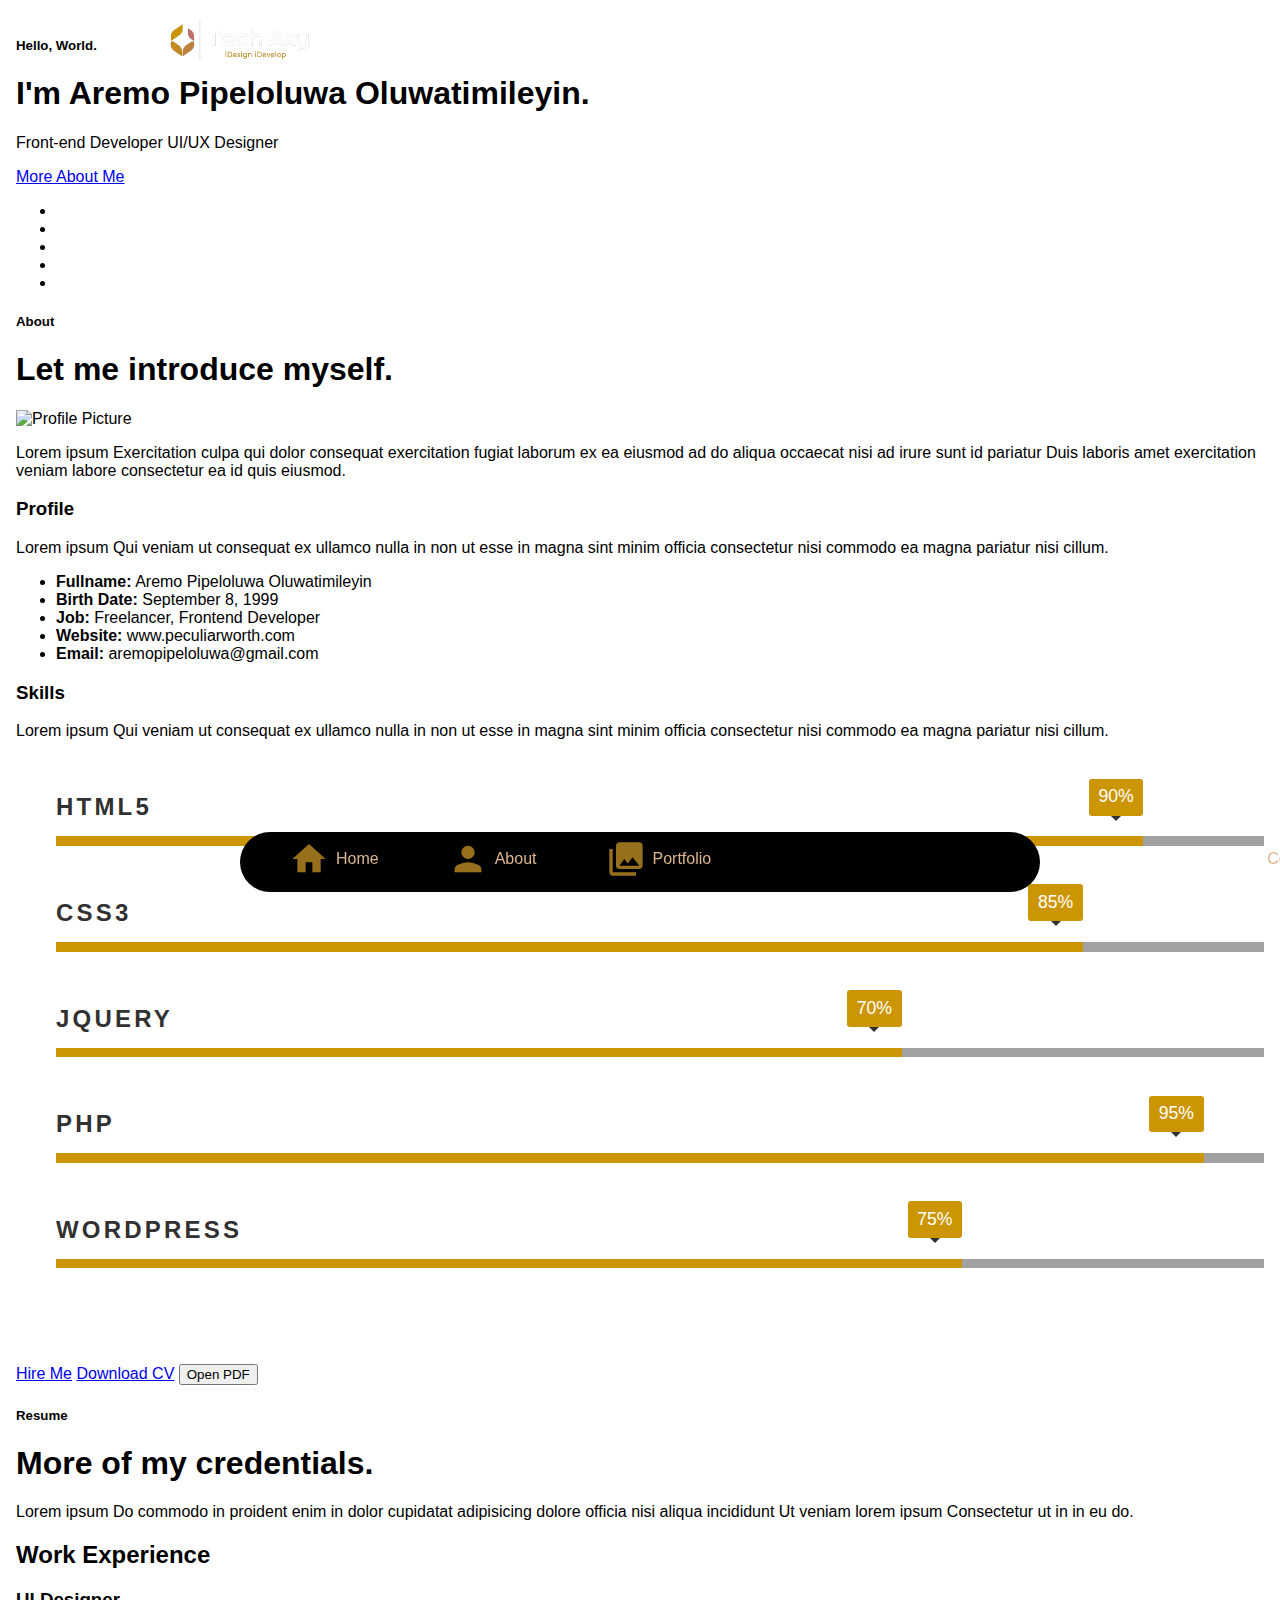
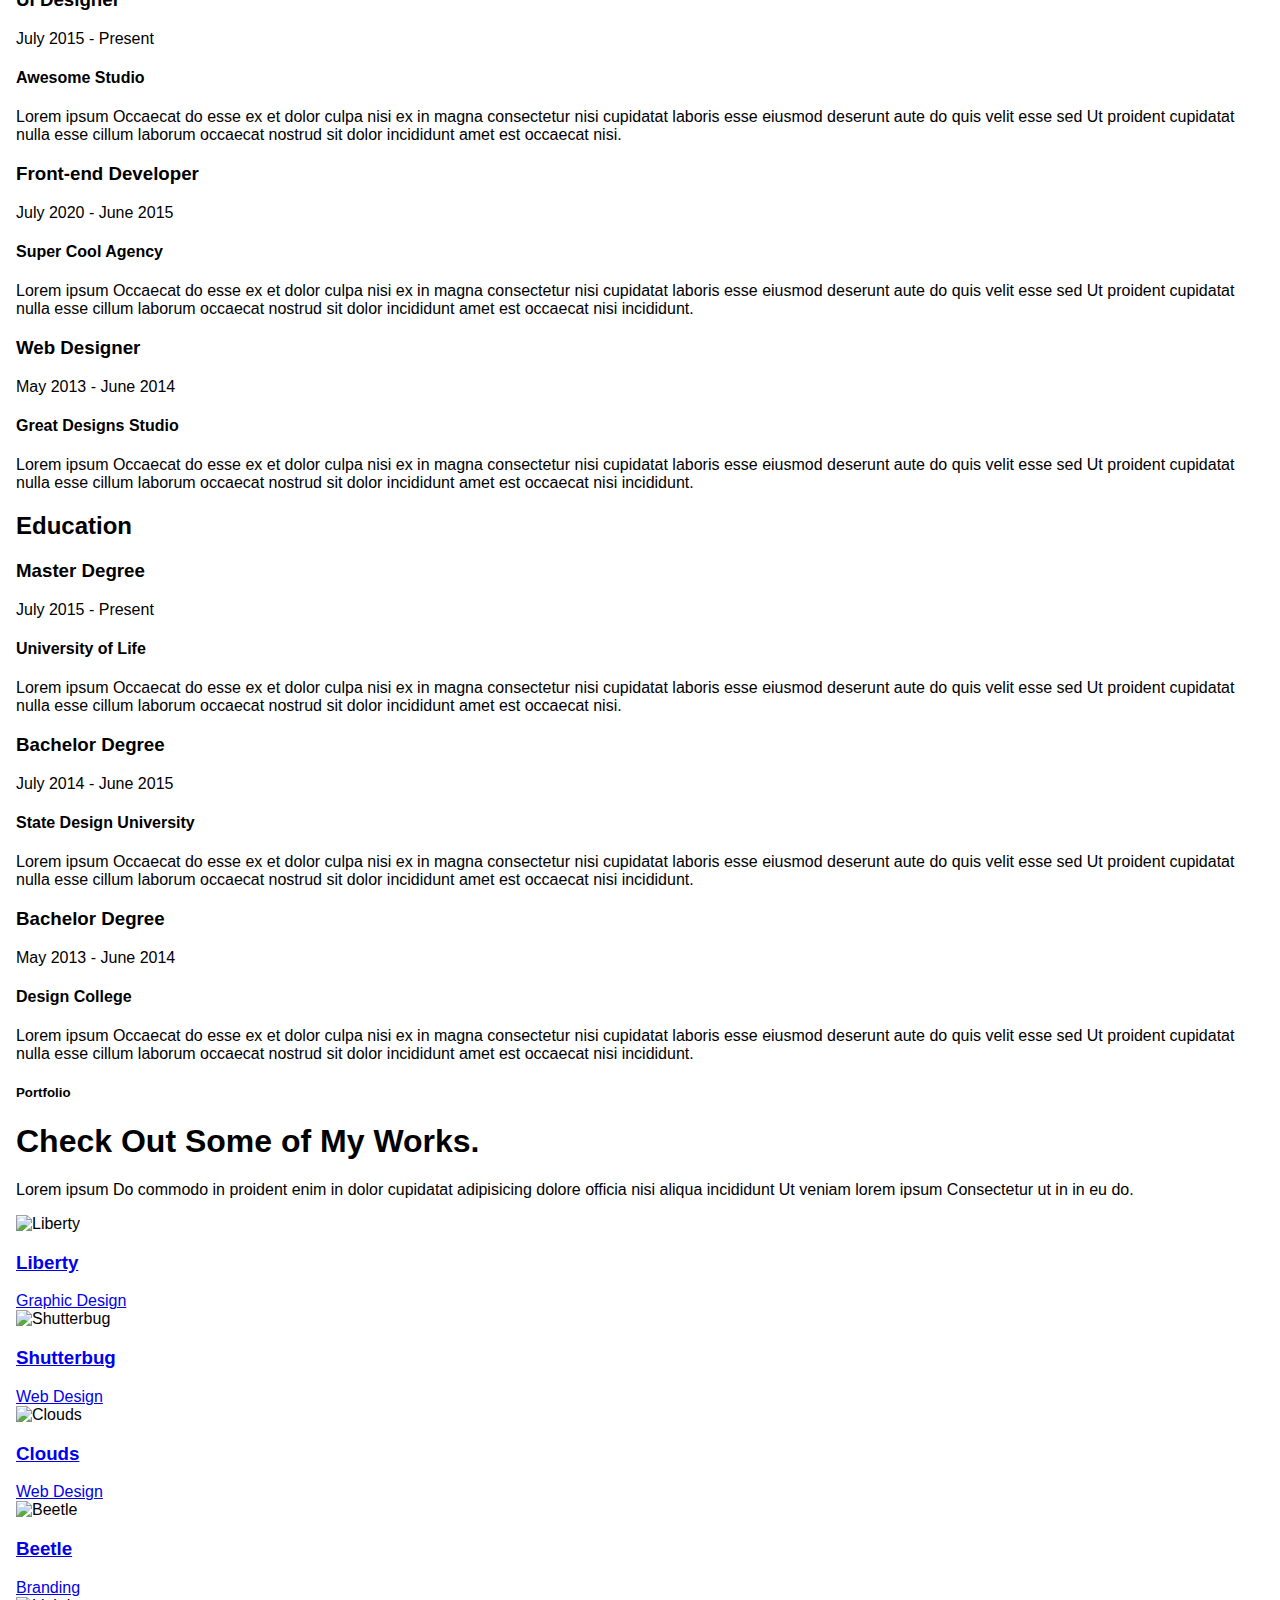
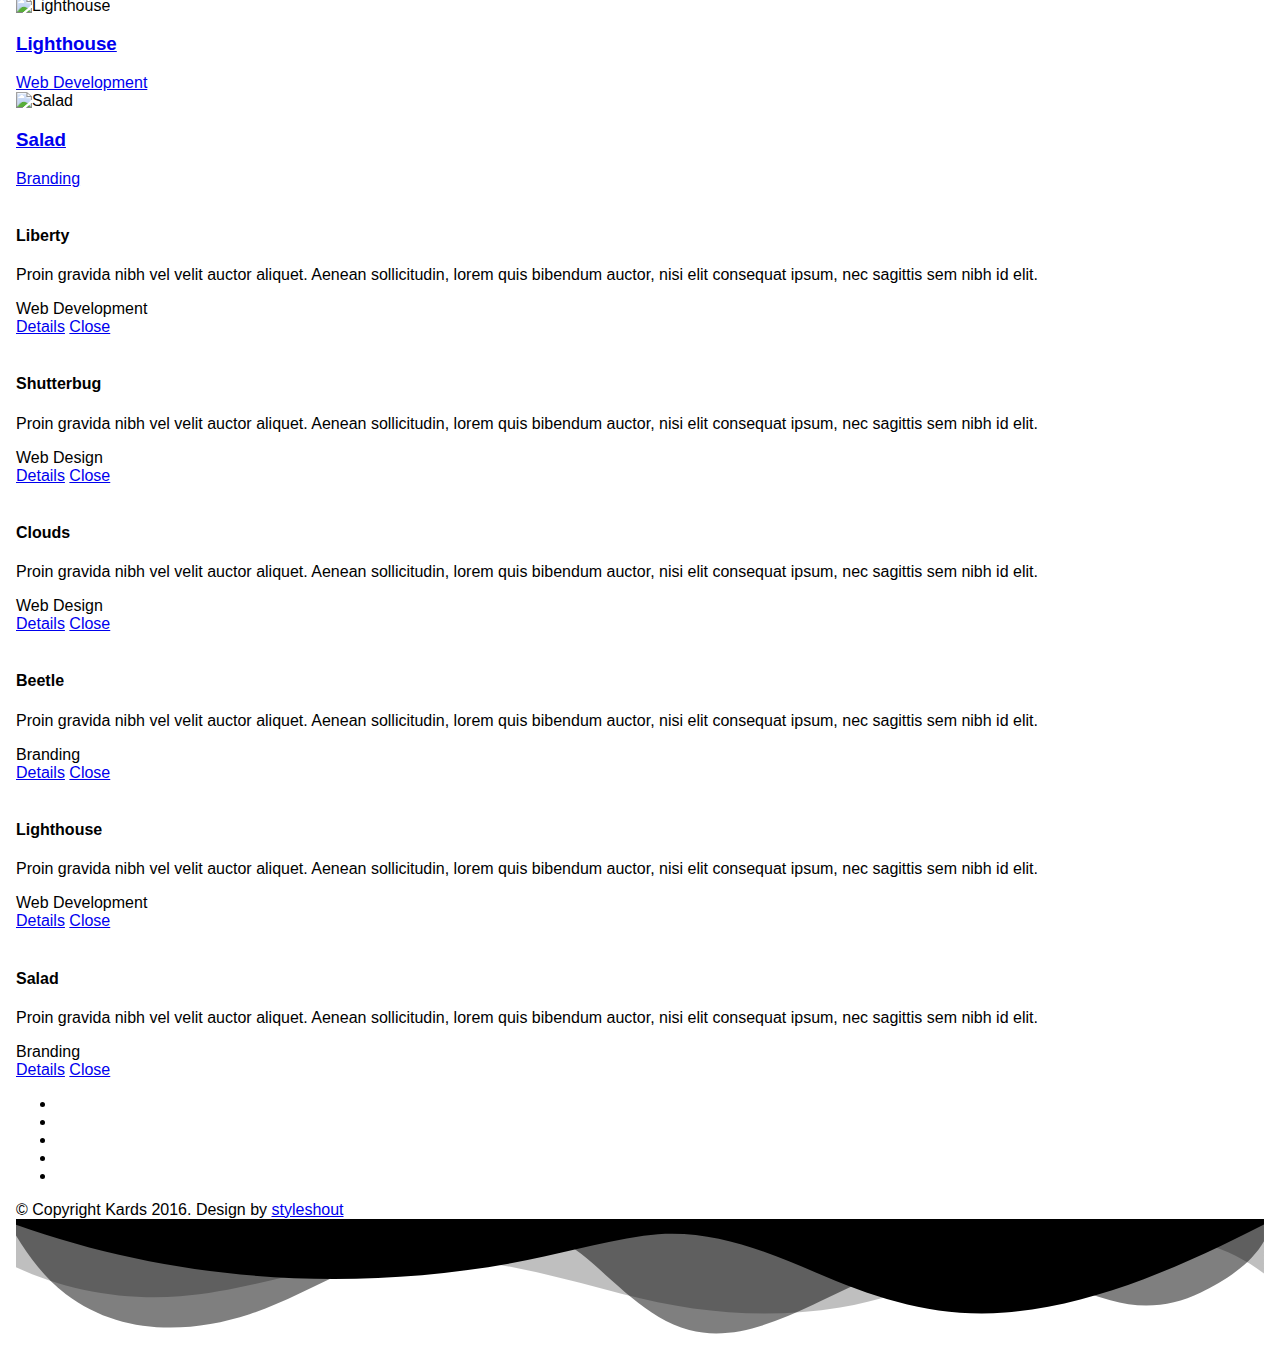
==== commit 67e074b6: "created a portfolio landing page in the index.html file" ====
--- a/NavbarFinaleDesign.html
+++ b/NavbarFinaleDesign.html
@@ -8,6 +8,8 @@
     <link rel="stylesheet" href="https://fonts.googleapis.com/icon?family=Material+Icons">
     
     <script src="js/main.js"></script>
+    
+
     <link rel="stylesheet" type="text/css" href="css/styles.css">
 
     <style>
@@ -87,7 +89,6 @@
             <li><a href="#"><i class="material-icons">person</i> About</a></li>
             <li><a href="#"><i class="material-icons">photo_library</i> Portfolio</a></li>
             <li><a href="#"><i class="material-icons">contact_page</i> Contact</a></li>
-            <li><a href="#"><i class="material-icons">search</i> Search</a></li>
           </ul>
         <!-- <i class="material-icons">menu</i>
         <a class="menu" href="#">menu</a>
--- a/css/styles.css
+++ b/css/styles.css
@@ -82,15 +82,17 @@
 
 .navbar-list {
     list-style: none;
-    display: inline-flex;
-    flex-grow: 1;
-    flex-shrink: 1;
+    display: flex;
+    justify-content: space-around;
+    flex: 1 1 3%;
     margin: 0;
     padding: 0;
+    gap: 20px;
 }
 
 .navbar-list li {
-    margin-right: 10px;
+    
+
 }
 
 .navbar-list li a {
@@ -109,7 +111,6 @@
     padding: 5px;
     border: none;
     border-radius: 3px;
-    margin-right: 5px;
 }
 
 .navbar-search button {
@@ -126,7 +127,7 @@
     margin-left: 10px;
 }
 
-.custom-shape-divider-bottom-1686594781 {
+/* .custom-shape-divider-bottom-1686594781 {
     position: absolute;
     bottom: 0;
     left: 0;
@@ -146,7 +147,58 @@
 
 .custom-shape-divider-bottom-1686594781 .shape-fill {
     fill: #be7d33;
-}
+} */
+
+/* side navigation trigger button */
+
+body {
+    font-family: "Lato", sans-serif;
+    transition: background-color .5s;
+    }
+
+    .sidenav {
+    height: 100%;
+    width: 0;
+    position: fixed;
+    z-index: 1;
+    top: 0;
+    left: 0;
+    background-color: #111;
+    overflow-x: hidden;
+    transition: 0.5s;
+    padding-top: 60px;
+    }
+
+    .sidenav a {
+    padding: 8px 8px 8px 32px;
+    text-decoration: none;
+    font-size: 18px;
+    color: #818181;
+    display: block;
+    transition: 0.3s;
+    }
+
+    .sidenav a:hover {
+    color: rgba(212, 158, 39, 0.705);
+    }
+
+    .sidenav .closebtn {
+    position: absolute;
+    top: 0;
+    right: 25px;
+    font-size: 36px;
+    margin-left: 50px;
+    }
+
+    #main {
+    transition: margin-left .5s;
+    padding: 16px;
+    }
+
+    @media screen and (max-height: 450px) {
+    .sidenav {padding-top: 15px;}
+    .sidenav a {font-size: 18px;}
+    }
 
 @media (max-width: 768px) {
     .navbar-menu {
@@ -256,7 +308,7 @@
 *
 * ------------------------------------------------------------------- 
 */
-html {
+/* html {
    font-size: 10px;
 }
 
@@ -285,13 +337,13 @@
    font-size: 1.7rem;
    line-height: 3rem;
    color: #6e6e6e;
-}
+} */
 
 /**
 * links - (_document-setup.scss)
 * -------------------------------------------------------------------
 */
-a, a:visited {
+/* a, a:visited {
    color: #000000;
    -moz-transition: all 0.3s ease-in-out;
    -o-transition: all 0.3s ease-in-out;
@@ -302,7 +354,7 @@
 a:hover, a:focus, a:active {
    color: #CC9504;
    outline: 0;
-}
+} */
 
 /** 
 * ===================================================================
@@ -310,7 +362,7 @@
 *
 * ------------------------------------------------------------------- 
 */
-h1, h2, h3, h4, h5, h6, .h01, .h02, .h03, .h04, .h05, .h06 {
+/* h1, h2, h3, h4, h5, h6, .h01, .h02, .h03, .h04, .h05, .h06 {
    font-family: "poppins-semibold", sans-serif;
    color: #04ccbb;
    font-style: normal;
@@ -475,13 +527,13 @@
    clear: both;
    margin: 2.4rem 0 1.5rem;
    height: 0;
-}
+} */
 
 /**
 * Lists - (_document-setup.scss)  
 * -------------------------------------------------------------------
 */
-ol {
+/* ol {
    list-style: decimal;
 }
 ul {
@@ -523,13 +575,13 @@
 }
 dd {
    margin: 0 0 0 2rem;
-}
+} */
 
 /**
 * tables - (_document-setup.scss)  
 * -------------------------------------------------------------------
 */
-table {
+/* table {
    border-width: 0;
    width: 100%;
    max-width: 100%;
@@ -556,13 +608,13 @@
 .table-responsive {
    overflow-x: auto;
    -webkit-overflow-scrolling: touch;
-}
+} */
 
 /**
 * Spacing - (_document-setup.scss)  
 * -------------------------------------------------------------------
 */
-button, .button {
+/* button, .button {
    margin-bottom: 1.2;
 }
 fieldset {
@@ -583,24 +635,24 @@
 .fluid-video-wrapper,
 .ss-custom-select {
    margin-bottom: 3rem;
-}
+} */
 
 /**
 * floated image - (_document-setup.scss)  
 * -------------------------------------------------------------------
 */
-img.pull-right {
+/* img.pull-right {
    margin: .9rem 0 0 2.4rem;
 }
 img.pull-left {
    margin: .9rem 2.4rem 0 0;
-}
+} */
 
 /**
 * block grid paddings - (_document-setup.scss) 
 * -------------------------------------------------------------------
 */
-.bgrid {
+/* .bgrid {
    padding: 0 20px;
 }
 @media only screen and (max-width:1024px) {
@@ -622,13 +674,13 @@
    .bgrid {
        padding: 0;
    }
-}
+} */
 
 /**
 * pace.js styles - minimal  - (_document-setup.scss)
 * -------------------------------------------------------------------
 */
-.pace {
+/* .pace {
    -webkit-pointer-events: none;
    pointer-events: none;
    -webkit-user-select: none;
@@ -646,7 +698,7 @@
    right: 100%;
    width: 100%;
    height: 6px;
-}
+} */
 
 /** 
 * ===================================================================
@@ -654,7 +706,7 @@
 *
 * ------------------------------------------------------------------- 
 */
-#preloader {
+/* #preloader {
    position: fixed;
    top: 0;
    left: 0;
@@ -709,7 +761,7 @@
        -webkit-transform: rotate(360deg);
        transform: rotate(360deg);
    }
-}
+} */
 
 /** 
 * ===================================================================
@@ -717,7 +769,7 @@
 *
 * ------------------------------------------------------------------- 
 */
-fieldset {
+/* fieldset {
    border: none;
 }
 input[type="email"],
@@ -786,10 +838,10 @@
    text-align: center;
    pointer-events: none;
    color: #252525;
-}
+}*/
 
 /* IE9 and below */
-.oldie .ss-custom-select::after {
+/*.oldie .ss-custom-select::after {
    display: none;
 }
 textarea {
@@ -827,27 +879,27 @@
    margin: 0;
    position: relative;
    top: .15rem;
-}
+}*/
 
 /**
 * Style Placeholder Text  
 * -
 */
-::-webkit-input-placeholder {
+/*::-webkit-input-placeholder {
    color: #a1a1a1;
 }
 :-moz-placeholder {
    color: #a1a1a1;  /* Firefox 18- */
-}
+/*}
 ::-moz-placeholder {
    color: #a1a1a1;  /* Firefox 19+ */
-}
+/*}
 :-ms-input-placeholder {
    color: #a1a1a1;
 }
 .placeholder {
    color: #a1a1a1 !important;
-}
+} */
 
 /** 
 * ===================================================================
@@ -855,7 +907,7 @@
 *
 * ------------------------------------------------------------------- 
 */
-.button,
+/* .button,
 a.button,
 button,
 input[type="submit"],
@@ -952,7 +1004,7 @@
 button::-moz-focus-inner, input::-moz-focus-inner {
    border: 0;
    padding: 0;
-}
+} */
 
 
 /** 
@@ -966,7 +1018,7 @@
 * alert box - (_alert-box.scss)
 * -------------------------------------------------------------------
 */
-.alert-box {
+/* .alert-box {
    padding: 2.1rem 4rem 2.1rem 3rem;
    position: relative;
    margin-bottom: 3rem;
@@ -995,7 +1047,7 @@
 .ss-notice {
    background-color: #fff099;
    color: #bba31b;
-}
+} */
 
 /**
 * additional typo styles - (_additional-typo.scss)
@@ -1005,7 +1057,7 @@
 /**
 * drop cap 
 */
-.drop-cap:first-letter {
+/* .drop-cap:first-letter {
    float: left;
    margin: 0;
    padding: 1.5rem .6rem 0 0;
@@ -1015,12 +1067,12 @@
    text-indent: 0;
    background: transparent;
    color: #313131;
-}
+} */
 
 /**
 * line definition style
 */
-.lining dt, .lining dd {
+/* .lining dt, .lining dd {
    display: inline;
    margin: 0;
 }
@@ -1037,12 +1089,12 @@
 .lining dd:before {
    content: ": ";
    margin-left: -0.2em;
-}
+} */
 
 /**
 * dictionary definition style
 */
-.dictionary-style dt {
+/* .dictionary-style dt {
    display: inline;
    counter-reset: definitions;
 }
@@ -1056,7 +1108,7 @@
 }
 .dictionary-style dd:before {
    content: counter(definitions, decimal) ". ";
-}
+} */
 
 /** 
 * Pull Quotes
@@ -1071,7 +1123,7 @@
 *
 * --------------------------------------------------------------------- 
 */
-.pull-quote {
+/* .pull-quote {
    position: relative;
    padding: 2.1rem 3rem 2.1rem 0px;
 }
@@ -1097,7 +1149,7 @@
 }
 .pull-quote blockquote:before {
    content: none;
-}
+} */
 
 /** 
 * Stats Tab
@@ -1112,7 +1164,7 @@
 *
 * ---------------------------------------------------------------------
 */
-.stats-tabs {
+/* .stats-tabs {
    padding: 0;
    margin: 3rem 0;
 }
@@ -1143,7 +1195,7 @@
    font-size: 1.4rem;
    font-family: "poppins-regular", sans-serif;
    color: #888888;
-}
+} */
 
 /**
 * skillbars - (_skillbars.scss)
@@ -1233,7 +1285,7 @@
 *
 * ------------------------------------------------------------------- 
 */
-.grey-section {
+/* .grey-section {
    background: #ebebeb;
 }
 .grey-section p.lead {
@@ -1250,7 +1302,7 @@
 .section-intro h1 {
    font-family: "poppins-semibold", serif;
    font-size: 3.6rem;
-   /* color: #313131; */
+   /* color: #313131; 
    line-height: 1.25;
    margin-bottom: 1.2rem;
 }
@@ -1260,14 +1312,14 @@
    line-height: 1.875;
    margin-bottom: 0.3rem;
    letter-spacing: .4rem;
-}
+} */
 
 /**
 * responsive:
 * common styles
 * ------------------------------------------------------------------- 
 */
-@media only screen and (max-width:768px) {
+/* @media only screen and (max-width:768px) {
    .section-intro {
        max-width: 650px;
    }
@@ -1288,7 +1340,7 @@
    .section-intro h1 {
        font-size: 2.4rem;
    }
-}
+} */
     
 
 /** 
@@ -1297,8 +1349,8 @@
 *
 * ------------------------------------------------------------------- 
 */
-#intro {
-    background: #151515 url(pexels-kara-muse-2346120.jpg) no-repeat center bottom;
+/* #intro {
+    background:  url(pexels-kara-muse-2346120.jpg) no-repeat center bottom;
     -webkit-background-size: cover;
     -moz-background-size: cover;
     background-size: cover;
@@ -1309,8 +1361,8 @@
     display: table;
     position: relative;
     text-align: center;
-    /* background-size: cover; */
-    /* background-size: 100%; */
+    /* background-size: cover; /
+    /* background-size: 100%; /
     background-repeat: no-repeat;
 
 }
@@ -1325,13 +1377,13 @@
     opacity: 0.1;
     margin: 0;
     padding: 0;
-}
+} */
 /* .col-twelve,
 .col-full {
     width: 100%;
 } */
 
-.intro-content {
+/* .intro-content {
     display: table-cell;
     vertical-align: middle;
     text-align: center;
@@ -1432,14 +1484,14 @@
 }
 .intro-social li a:hover, .intro-social li a:focus {
     color: #cc9504;
-}
+} */
 
 /**
 * responsive:
 * Intro
 * --------------------------------------------------------------- 
 */
-@media only screen and (max-width:1024px) {
+/* @media only screen and (max-width:1024px) {
     .intro-content h1 {
         font-size: 7.6rem;
     }
@@ -1495,7 +1547,7 @@
     .intro-social {
         font-size: 2.4rem;
     }
-}
+} */
 
 /** 
 * ===================================================================
@@ -1503,7 +1555,7 @@
 *
 * ------------------------------------------------------------------- 
 */
-#about {
+/* #about {
     background: #FFFFFF;
     padding-top: 12rem;
     padding-bottom: 15rem;
@@ -1576,14 +1628,14 @@
 }
 .button-section [class*="col-"] .button:first-child {
     margin-right: 4rem;
-}
+} */
 
 /**
 * responsive:
 * about
 * ------------------------------------------------------------------- 
 */
-@media only screen and (max-width:1024px) {
+/* @media only screen and (max-width:1024px) {
     .intro-info {
         margin-right: 0;
         margin-left: 0;
@@ -1626,7 +1678,7 @@
         padding-left: 0;
         text-align: center;
     }
-}
+} */
 
 /** 
 * ===================================================================
@@ -1634,7 +1686,7 @@
 *
 * ------------------------------------------------------------------- 
 */
-#resume {
+/* #resume {
     padding-top: 12rem;
     padding-bottom: 12rem;
 }
@@ -1718,14 +1770,14 @@
     position: absolute;
     left: 0;
     bottom: 0;
-}
+} */
 
 /**
 * responsive:
 * resume
 * ------------------------------------------------------------------- 
 */
-@media only screen and (max-width:1024px) {
+/* @media only screen and (max-width:1024px) {
     #resume .timeline-header {
         padding-right: 50px;
     }
@@ -1803,7 +1855,7 @@
 *
 * ------------------------------------------------------------------- 
 */
-#portfolio {
+/*#portfolio {
     background: #FFFFFF;
     padding-top: 12rem;
     padding-bottom: 12rem;
@@ -1879,14 +1931,14 @@
     -webkit-transform: scale(1.05);
     -ms-transform: scale(1.05);
     transform: scale(1.05);
-}
+} */
 
 /**
 * responsive:
 * portfolio
 * ------------------------------------------------------------------- 
 */
-@media only screen and (max-width:1024px) {
+/* @media only screen and (max-width:1024px) {
     #portfolio .folio-title {
         font-size: 3.1rem;
     }
@@ -1900,13 +1952,13 @@
     #portfolio .folio-title {
         font-size: 2.2rem;
     }
-}
+} */
 
 /**
 * Popup Modal - (_layout.scss)
 * ------------------------------------------------------------------
 */
-.popup-modal {
+/* .popup-modal {
     max-width: 550px;
     background: #FFFFFF;
     position: relative;
@@ -1978,7 +2030,7 @@
         width: auto;
         margin: 0 20px;
     }
-}
+} */
 
 /**
 * transition effect for modal popup - (_layout.scss)
@@ -1986,27 +2038,27 @@
 */
 
 /* overlay at start */
-.mfp-fade.mfp-bg {
+/* .mfp-fade.mfp-bg {
     opacity: 0;
     -moz-transition: all 0.3s ease-in-out;
     -o-transition: all 0.3s ease-in-out;
     -webkit-transition: all 0.3s ease-in-out;
     -ms-transition: all 0.3s ease-in-out;
     transition: all 0.3s ease-in-out;
-}
+} */
 
 /* overlay animate in */
-.mfp-fade.mfp-bg.mfp-ready {
+/* .mfp-fade.mfp-bg.mfp-ready {
     opacity: .9;
-}
+} */
 
 /* overlay animate out */
-.mfp-fade.mfp-bg.mfp-removing {
+/* .mfp-fade.mfp-bg.mfp-removing {
     opacity: 0;
-}
+} */
 
 /* content at start */
-.mfp-fade.mfp-wrap .mfp-content {
+/* .mfp-fade.mfp-wrap .mfp-content {
     opacity: 0;
     -webkit-transform: translateY(-100%);
     -ms-transform: translateY(-100%);
@@ -2016,23 +2068,23 @@
     -webkit-transition: all 0.3s ease-in-out;
     -ms-transition: all 0.3s ease-in-out;
     transition: all 0.3s ease-in-out;
-}
+} */
 
 /* content animate in */
-.mfp-fade.mfp-wrap.mfp-ready .mfp-content {
+/* .mfp-fade.mfp-wrap.mfp-ready .mfp-content {
     opacity: 1;
     -webkit-transform: translateY(0);
     -ms-transform: translateY(0);
     transform: translateY(0);
-}
+} */
 
 /* content animate out */
-.mfp-fade.mfp-wrap.mfp-removing .mfp-content {
+/* .mfp-fade.mfp-wrap.mfp-removing .mfp-content {
     opacity: 0;
     -webkit-transform: translateY(-100%);
     -ms-transform: translateY(-100%);
     transform: translateY(-100%);
-}
+} */
 
 /** 
 * ===================================================================
@@ -2040,7 +2092,7 @@
 *
 * ------------------------------------------------------------------- 
 */
-#cta {
+/* #cta {
     padding-top: 10.2rem;
     padding-bottom: 9rem;
     text-align: center;
@@ -2065,7 +2117,7 @@
 * section ads - (_layout.scss)
 * ------------------------------------------------------------------- 
 */
-.section-ads h2 {
+/* .section-ads h2 {
     position: relative;
     padding-bottom: 2.1rem;
 }
@@ -2085,21 +2137,21 @@
 }
 .section-ads span {
     color: #3F0D39;
-}
+} */ */
 
 /**
 * responsive:
 * cta
 * -------------------------------------------------------------------
 */
-@media only screen and (max-width:650px) {
+/* @media only screen and (max-width:650px) {
     .cta-content {
         max-width: 650px;
     }
     .cta-content h2 {
         font-size: 2.4rem;
     }
-}
+} */
 
 
 /** 
@@ -2108,7 +2160,7 @@
 *
 * ------------------------------------------------------------------- 
 */
-#services {
+/* #services {
     background: #313131 url(../images/bg.jpg) no-repeat center;
     -webkit-background-size: cover;
     -moz-background-size: cover;
@@ -2165,10 +2217,10 @@
 }
 .services-list .desc {
     color: rgba(255, 255, 255, 0.6);
-}
+} */
 
 /* pagination */
-.owl-pagination {
+/* .owl-pagination {
     text-align: center;
     width: 100%;
     margin: .6rem 0 0;
@@ -2187,7 +2239,7 @@
 }
 .owl-theme .owl-controls .owl-page.active span {
     background: #CC9504;
-}
+} */
 
 
 /** 
@@ -2196,7 +2248,7 @@
 *
 * ------------------------------------------------------------------- 
 */
-#stats {
+/* #stats {
     background: #990047;
     padding-top: 7.2rem;
     padding-bottom: 6rem;
@@ -2226,14 +2278,14 @@
 }
 #stats .stat-title {
     color: rgba(255, 255, 255, 0.5);
-}
+} */
 
 /**
 * responsive:
 * stats
 * -------------------------------------------------------------------
 */
-@media only screen and (max-width:1024px) {
+/* @media only screen and (max-width:1024px) {
     #stats .stat:nth-child(n) {
         border-left: 1px solid rgba(255, 255, 255, 0.12);
         padding-bottom: 1.5rem;
@@ -2254,7 +2306,7 @@
     #stats .stat:nth-child(n) {
         border: none;
     }
-}
+} */
 
 
 /** 
@@ -2263,7 +2315,7 @@
 *
 * ------------------------------------------------------------------- 
 */
-#contact {
+/* #contact {
     background: #151515;
     padding-top: 12rem;
     padding-bottom: 7.2rem;
@@ -2276,10 +2328,10 @@
 }
 #contact .section-intro p {
     color: rgba(255, 255, 255, 0.7);
-}
+}*/
 
 /* contact form */
-.contact-form {
+/* .contact-form {
     max-width: 740px;
 }
 
@@ -2288,10 +2340,10 @@
 }
 .contact-form :-moz-placeholder {
     color: rgba(255, 255, 255, 0.3);  /* Firefox 18- */
-}
+/*}
 .contact-form ::-moz-placeholder {
     color: rgba(255, 255, 255, 0.3);  /* Firefox 19+ */
-}
+/*}
 .contact-form :-ms-input-placeholder {
     color: rgba(255, 255, 255, 0.3);
 }
@@ -2398,10 +2450,10 @@
 }
 #message-warning i, #message-success i {
     margin-right: 10px;
-}
+} */
 
 /* form loader */
-#submit-loader {
+/* #submit-loader {
     display: none;
     position: relative;
     left: 0;
@@ -2440,13 +2492,13 @@
 }
 .contact-info h5 {
     color: #CC9504;
-}
+} */ 
 
 /**
 * loader animation - (_layout.scss)
 * --------------------------------------------------------------- 
 */
-.s-loader {
+/* .s-loader {
     margin: 1.2rem auto 3rem;
     width: 70px;
     text-align: center;
@@ -2495,7 +2547,7 @@
         -ms-transform: scale(1);
         transform: scale(1);
     }
-}
+} */
 
 
 /** 
@@ -2504,7 +2556,7 @@
 *
 * ------------------------------------------------------------------- 
 */
-footer {
+/* footer {
     padding-bottom: 3rem;
     font-size: 1.4rem;
     font-family: "poppins-regular", sans-serif;
@@ -2548,14 +2600,14 @@
 }
 footer .copyright span:last-child::after {
     display: none;
-}
+} */
 
 /**
 * responsive:
 * footer
 * -------------------------------------------------------------------
 */
-@media only screen and (max-width:768px) {
+/* @media only screen and (max-width:768px) {
     footer {
         text-align: center;
     }
@@ -2571,13 +2623,13 @@
     footer .copyright span::after {
         display: none;
     }
-}
+} */
 
 /**
 * go to top - (_layout.scss)
 * ------------------------------------------------------------------- 
 */
-#go-top {
+/* #go-top {
     position: fixed;
     bottom: 0;
     right: 0;
@@ -2610,4 +2662,4 @@
     background: #000000;
 }
 
-/*# sourceMappingURL=main.css.map */+/* #sourceMappingURL=main.css.map*/